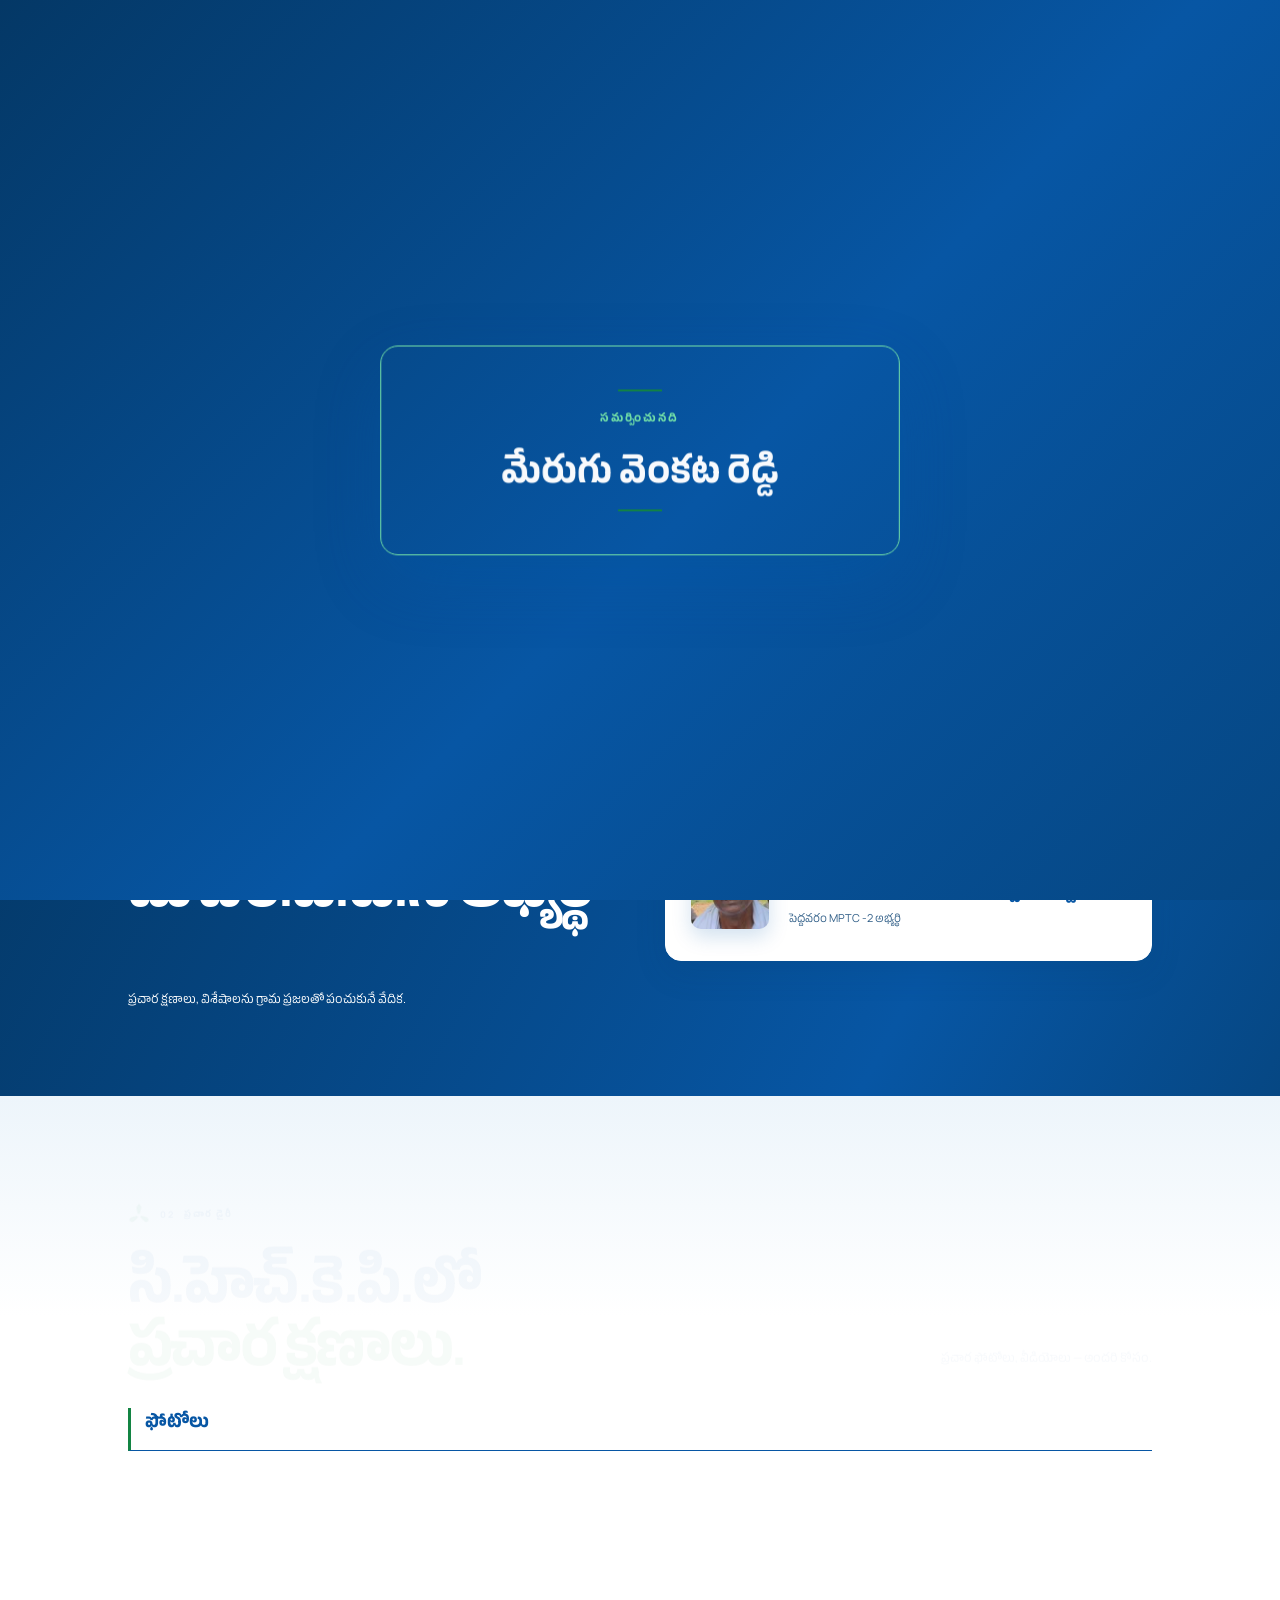
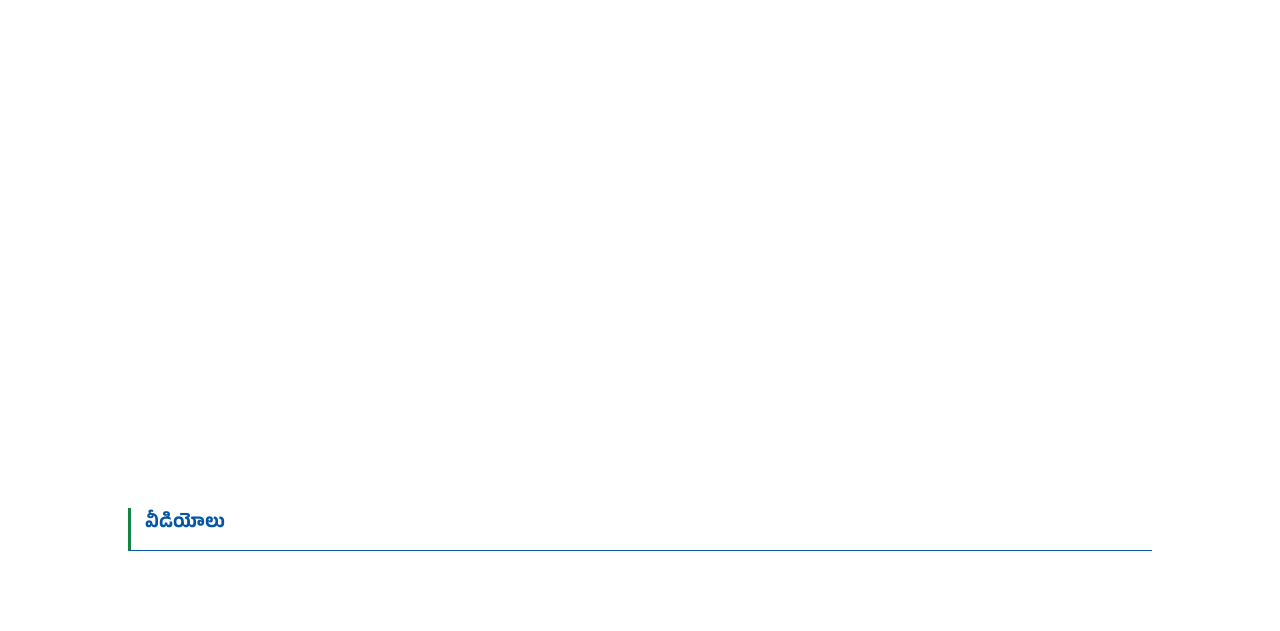
==== index.html @ 69149da2 "Fixed video's issue" ====
<!doctype html>
<html lang="en">
  <head>
    <meta charset="utf-8">
    <meta name="viewport" content="width=device-width, initial-scale=1">
    <meta name="theme-color" content="#0756a4">
    <meta name="description" content="YSRCP CHKP campaign">
    <link rel="icon" type="image/png" sizes="512x512" href="favicon.png?v=1">
    <meta property="og:type" content="website">
    <meta property="og:site_name" content="YSRCP CHKP Campaign">
    <meta property="og:title" content="YSRCP CHKP Campaign">
    <meta property="og:description" content="Campaign updates, photos and videos from CHKP Village.">
    <meta property="og:image" content="https://raw.githubusercontent.com/indurirakeyshreddy/ysrcp-chkp/main/share-card.png">
    <meta property="og:image:width" content="1200">
    <meta property="og:image:height" content="630">
    <meta property="og:image:type" content="image/png">
    <meta property="og:image:alt" content="YSRCP CHKP Village Campaign fan logo">
    <meta name="twitter:card" content="summary_large_image">
    <meta name="twitter:title" content="YSRCP CHKP Campaign">
    <meta name="twitter:description" content="Campaign updates, photos and videos from CHKP Village.">
    <meta name="twitter:image" content="https://raw.githubusercontent.com/indurirakeyshreddy/ysrcp-chkp/main/share-card.png">
    <meta http-equiv="Cache-Control" content="no-cache, no-store, must-revalidate">
    <meta http-equiv="Pragma" content="no-cache">
    <meta http-equiv="Expires" content="0">
    <title>YSRCP CHKP Campaign</title>
    <link rel="stylesheet" href="styles.css?v=31">
    <script>
      (async () => {
        const status = document.querySelector("#home-status");
        const errorMessage = document.querySelector("#home-error");
        try {
          const response = await fetch(`campaign-config.yaml?updated=${Date.now()}`, { cache: "no-store" });
          if (!response.ok) {
            throw new Error(`campaign-config.yaml returned HTTP ${response.status}.`);
          }
          const yaml = await response.text();
          const setting = yaml.match(/^\s*activeElection\s*:\s*["']?([a-z]+)["']?\s*(?:#.*)?$/mi);
          const election = setting?.[1]?.toLowerCase() || "";
          if (!["mptc", "zptc", "panchayat", "mla", "mp"].includes(election)) {
            throw new Error(`Unknown activeElection "${election}". Choose mptc, zptc, panchayat, mla, or mp.`);
          }
          window.location.replace(`${election}/index.html`);
        } catch (error) {
          console.error("Unable to open the active election campaign.", error);
          status.hidden = true;
          errorMessage.textContent = `The active campaign could not be opened: ${error.message}`;
          errorMessage.hidden = false;
        }
      })();
    </script>
  </head>
  <body>
    <main class="active-home-message">
      <svg class="symbol-definitions" xmlns="http://www.w3.org/2000/svg" aria-hidden="true">
        <symbol id="ceiling-fan-symbol" viewBox="0 0 100 100">
          <path class="fan-stem" d="M46 2h8v7l-3 5v30h-2V14l-3-5z"></path>
          <g class="fan-blades">
            <path d="M46 48c-2-9-8-21-7-32 1-7 6-11 12-10 6 0 10 5 9 12-1 11-6 21-7 30z"></path>
            <path d="M46 48c-2-9-8-21-7-32 1-7 6-11 12-10 6 0 10 5 9 12-1 11-6 21-7 30z" transform="rotate(120 50 54)"></path>
            <path d="M46 48c-2-9-8-21-7-32 1-7 6-11 12-10 6 0 10 5 9 12-1 11-6 21-7 30z" transform="rotate(240 50 54)"></path>
          </g>
          <circle class="fan-hub" cx="50" cy="54" r="8"></circle>
        </symbol>
      </svg>
      <svg class="fan-symbol fan-logo" aria-hidden="true"><use href="#ceiling-fan-symbol"></use></svg>
      <p id="home-status">Opening the active YSRCP campaign…</p>
      <p id="home-error" role="alert" hidden></p>
    </main>
  </body>
</html>
---- styles.css ----
:root {
  font-family: "Manrope", "Anek Telugu", sans-serif;
  color: #0756a4;
  background: #064783;
  font-synthesis: none;
  text-rendering: optimizeLegibility;
  --blue: #0756a4;
  --blue-deep: #064783;
  --blue-dark: #043866;
  --blue-soft: #edf5fb;
  --white: #ffffff;
  --green: #138443;
  --green-deep: #0d6f37;
  --green-on-blue: #78e6a8;
  --ink: var(--blue);
  --paper: var(--white);
  --muted: #315f88;
  --telugu: "Anek Telugu", sans-serif;
  --ease-premium: cubic-bezier(.2,.75,.25,1);
  --shadow-card: 0 12px 32px rgba(4, 56, 102, .12);
  --shadow-card-hover: 0 22px 48px rgba(4, 56, 102, .2);
  --radius-card: 16px;
}
@keyframes fan-spin {
  to { transform: rotate(360deg); }
}
@keyframes submenu-arrive {
  from { opacity: 0; transform: translateY(-7px) scale(.98); }
  to { opacity: 1; transform: translateY(0) scale(1); }
}
@keyframes presenter-credit-arrive {
  from { opacity: 0; transform: translateY(16px) scale(.97); }
  to { opacity: 1; transform: translateY(0) scale(1); }
}
@keyframes presenter-intro-exit {
  0%, 68% { opacity: 1; visibility: visible; }
  100% { opacity: 0; visibility: hidden; }
}

* { box-sizing: border-box; }
html { scroll-behavior: smooth; }
body { margin: 0; min-width: 320px; }
.active-home-message {
  min-height: 100vh;
  display: flex;
  flex-direction: column;
  align-items: center;
  justify-content: center;
  gap: 20px;
  padding: 24px;
  color: var(--white);
  text-align: center;
}
.active-home-message p { max-width: 520px; line-height: 1.7; }
.active-home-message [hidden] { display: none; }
.active-home-message .fan-logo { width: 64px; height: 64px; }
a { color: inherit; text-decoration: none; }
button { font: inherit; }
section[id] { scroll-margin-top: 16px; }
button, a { -webkit-tap-highlight-color: transparent; }
button:focus-visible, a:focus-visible { outline: 3px solid var(--green); outline-offset: 3px; }

.site-header {
  height: 82px;
  padding: 0 7.2%;
  display: flex;
  align-items: center;
  justify-content: space-between;
  background: linear-gradient(105deg, var(--white), var(--blue-soft));
  position: relative;
  z-index: 5;
  box-shadow: 0 5px 22px rgba(7, 86, 164, .08);
}
.brand { display: inline-flex; align-items: center; gap: 11px; }
.brand-mark {
  width: 39px; height: 39px; display: grid; place-items: center;
  background: var(--green);
  border-radius: 11px;
  box-shadow: 0 7px 16px rgba(19, 132, 67, .2);
  transition: transform .45s var(--ease-premium), box-shadow .45s var(--ease-premium);
}
.brand:hover .brand-mark { transform: translateY(-2px) rotate(-4deg); box-shadow: 0 11px 22px rgba(19, 132, 67, .27); }
.symbol-definitions { position: absolute; width: 0; height: 0; overflow: hidden; }
.fan-symbol { display: block; overflow: visible; color: var(--green); }
.fan-stem, .fan-blades, .fan-hub { fill: currentColor; }
.fan-hub { fill: var(--white); }
.fan-blades {
  transform-box: view-box; transform-origin: 50px 54px;
  animation: fan-spin .9s linear infinite;
}
.fan-logo { width: 31px; height: 31px; color: var(--white); }
.fan-section { width: 22px; height: 22px; flex: 0 0 auto; }
.brand-copy { display: grid; gap: 2px; }
.brand-copy strong, .footer-brand { font-size: 15px; letter-spacing: .06em; }
.brand-copy strong span, .footer-brand span { color: var(--blue); }
.brand-copy small { color: var(--muted); font-size: 8px; letter-spacing: .16em; }
body.telugu .brand-copy small, body.telugu .section-kicker, body.telugu .eyebrow,
body.telugu .hero-footer, body.telugu .candidate-label, body.telugu .back-top,
body.telugu .hero-place span:last-child { font-family: var(--telugu); letter-spacing: 0; }
.main-nav { display: flex; gap: 28px; align-items: center; }
.main-nav > a, .elections-label {
  position: relative;
  color: var(--blue); font-size: 12px; font-weight: 600;
  transition: color .3s ease; cursor: pointer;
}
.main-nav > a::after, .elections-label::before {
  content: ""; position: absolute; left: 0; right: 0; bottom: 7px; height: 2px;
  background: var(--green); transform: scaleX(0); transform-origin: left;
  transition: transform .35s var(--ease-premium);
}
.main-nav > a:hover, .election-menu:hover > summary { color: var(--green); }
.main-nav > a:hover::after, .main-nav > a:focus-visible::after, .election-menu:hover > summary::before { transform: scaleX(1); }
.election-menu { position: relative; }
.elections-label { white-space: nowrap; }
.election-menu > summary {
  list-style: none; min-height: 44px; display: flex; align-items: center; gap: 8px;
}
.election-menu > summary::before { bottom: 7px; }
.election-menu > summary::-webkit-details-marker { display: none; }
.election-menu > summary::after {
  content: ""; width: 7px; height: 7px; border-right: 1.5px solid currentColor;
  border-bottom: 1.5px solid currentColor; transform: rotate(45deg) translateY(-2px);
  transition: transform .2s ease;
}
.election-menu[open] > summary::after { transform: rotate(225deg) translate(-2px, -1px); }
.election-submenu {
  position: absolute; top: calc(100% + 5px); left: -16px; z-index: 10;
  width: max-content; min-width: 190px; padding: 8px; display: grid; gap: 4px;
  background: var(--white); border: 1px solid var(--blue); border-radius: 12px;
  box-shadow: var(--shadow-card); animation: submenu-arrive .22s var(--ease-premium) both;
}
.election-submenu[hidden] { display: none; }
.election-submenu a {
  display: flex; min-height: 42px; align-items: center; padding: 0 12px;
  color: var(--blue); font-size: 12px; font-weight: 700;
  transition: background-color .2s ease, color .2s ease;
}
.election-submenu a:hover { background: var(--blue); color: var(--white); }
.language-toggle {
  min-width: 104px; min-height: 37px; border: 1px solid var(--blue); border-radius: 30px;
  background: var(--white); color: var(--blue); display: inline-flex; align-items: center;
  justify-content: center; gap: 8px; cursor: pointer; font-size: 11px; font-weight: 700;
  box-shadow: 0 4px 14px rgba(7, 86, 164, .08);
  transition: transform .3s var(--ease-premium), box-shadow .3s ease, background-color .3s ease, color .3s ease;
}
.language-toggle:hover { transform: translateY(-2px); box-shadow: 0 9px 20px rgba(7, 86, 164, .16); background: var(--blue); color: var(--white); }
.language-dot { height: 7px; width: 7px; border-radius: 50%; background: var(--green); }
.header-actions { display: flex; align-items: center; gap: 9px; }
.background-audio-toggle {
  width: 39px; height: 39px; flex: 0 0 auto; display: grid; place-items: center;
  padding: 0; border: 1px solid var(--green); border-radius: 50%;
  background: var(--white); color: var(--blue); cursor: pointer;
  box-shadow: 0 5px 15px rgba(7, 86, 164, .12);
  transition: transform .3s var(--ease-premium), box-shadow .3s ease, background-color .3s ease, color .3s ease;
}
.background-audio-toggle:hover { transform: translateY(-2px); box-shadow: 0 9px 20px rgba(7, 86, 164, .18); background: var(--blue); color: var(--white); }
.background-audio-toggle svg { width: 19px; height: 19px; fill: currentColor; }
.background-audio-toggle .speaker-waves, .background-audio-toggle .speaker-muted {
  fill: none; stroke: currentColor; stroke-linecap: round; stroke-width: 1.8;
}
.background-audio-toggle .speaker-muted { display: none; }
.background-audio-toggle.is-muted .speaker-waves { display: none; }
.background-audio-toggle.is-muted .speaker-muted { display: block; }

.hero {
  min-height: 585px; padding: 86px 7.2% 44px; position: relative; overflow: hidden;
  color: var(--white);
  background: linear-gradient(118deg, var(--blue-dark) 0%, var(--blue-deep) 42%, var(--blue) 100%);
}
.hero::before {
  content: ""; position: absolute; inset: 0; pointer-events: none;
  background:
    radial-gradient(ellipse at 78% 24%, rgba(120, 230, 168, .2), transparent 34%),
    radial-gradient(ellipse at 15% 100%, rgba(7, 86, 164, .35), transparent 42%),
    linear-gradient(115deg, transparent 48%, rgba(255, 255, 255, .07) 48.1%, transparent 48.5%);
}
.hero-content {
  position: relative; z-index: 2; width: min(540px, 56%);
  animation: copy-arrive .7s cubic-bezier(.2,.75,.25,1) both;
}
.eyebrow, .section-kicker {
  display: flex; align-items: center; gap: 10px; font-size: 9px;
  font-weight: 700; letter-spacing: .17em; text-transform: uppercase;
}
.eyebrow { color: var(--white); }
.eyebrow-line { display: inline-block; width: 27px; height: 2px; background: var(--green-on-blue); }
.hero h1 {
  font-size: clamp(55px, 7.1vw, 91px); line-height: 1.01; letter-spacing: -.065em;
  margin: 27px 0 18px; font-weight: 700; text-wrap: balance;
}
body.telugu .hero h1 { font-family: var(--telugu); font-size: clamp(43px, 6.2vw, 78px); line-height: 1.28; letter-spacing: -.045em; }
body.telugu[data-election="mptc"] .hero h1 {
  max-width: 490px; margin: 24px 0 38px; padding: 6px 0;
  font-size: clamp(33px, 4.4vw, 52px); line-height: 1.45; letter-spacing: -.035em;
}
body[data-election="mptc"] .hero-title-line {
  display: block; white-space: nowrap;
}
body[data-election="mptc"] .hero-title-line + .hero-title-line {
  margin-top: .25em;
}
.hero-intro { max-width: 415px; color: var(--white); font-size: 14px; line-height: 1.8; margin: 0 0 30px; }
.featured-date {
  width: fit-content; margin: -17px 0 20px; padding: 7px 10px;
  border: 1px solid var(--green-on-blue); color: var(--green-on-blue);
  font-size: 11px; font-weight: 700;
}
body.telugu .hero-intro, body.telugu .campaign-note, body.telugu .gallery-heading > p,
body.telugu .candidate-info p, body.telugu .about-copy > p, body.telugu .gallery-empty p { font-family: var(--telugu); line-height: 1.9; }
.button {
  display: inline-flex; align-items: center; gap: 24px; padding: 14px 18px;
  font-size: 11px; font-weight: 700; border-radius: 7px;
  transition: transform .35s var(--ease-premium), background-color .3s ease, box-shadow .35s ease;
}
.button:hover { transform: translateY(-3px); }
.button.button-light { background: linear-gradient(135deg, var(--green), var(--green-deep)); color: var(--white); box-shadow: 0 10px 23px rgba(7, 86, 164, .28); }
.button-light:hover { background-color: var(--green); }
.button.button-light:hover { box-shadow: 0 15px 30px rgba(7, 86, 164, .38); }
.hero-art {
  position: absolute; z-index: 1; width: 400px; height: 400px; top: 65px; right: 10%;
  border: 1px solid rgba(255, 255, 255, .8); border-radius: 22px; box-shadow: 0 24px 55px rgba(4, 56, 102, .28);
  background:
    linear-gradient(var(--green-on-blue), var(--green-on-blue)) right 24px top 24px / 54px 5px no-repeat,
    linear-gradient(var(--green), var(--green)) right 24px top 36px / 36px 5px no-repeat;
  animation: art-arrive 1s var(--ease-premium) both;
  transition: transform .6s var(--ease-premium), box-shadow .6s var(--ease-premium);
}
.hero-art:hover { transform: translateY(-5px) rotate(.5deg); box-shadow: 0 32px 70px rgba(7, 86, 164, .32); }
.hero-art::before {
  content: ""; position: absolute; inset: 17px; border: 1px solid var(--white); border-radius: 14px;
  pointer-events: none;
}
.hero-art-index, .hero-art-caption {
  position: absolute; left: 34px; color: var(--white);
  font-size: 8px; font-weight: 700; letter-spacing: .15em;
}
.hero-art-index { top: 31px; }
.hero-art-caption {
  bottom: 30px; left: 34px; width: calc(100% - 68px);
  text-align: center;
}
.hero-art-caption, .hero-art-index { font-family: "Manrope", sans-serif; }
.hero-art-caption { letter-spacing: .08em; }
body.telugu .hero-art-caption { font-family: var(--telugu); letter-spacing: 0; }
.hero-art-index::before { content: ""; display: inline-block; width: 15px; height: 2px; margin: 0 8px 2px 0; background: var(--green-on-blue); }
.hero-monogram {
  position: absolute; top: 66%; left: 50%; transform: translate(-50%, -57%);
  color: var(--white); font-size: 46px; font-weight: 800; letter-spacing: .08em;
}
.hero-monogram span { color: var(--green-on-blue); }
.fan-hero {
  position: absolute; width: 124px; height: 124px;
  top: 76px; left: 50%; transform: translateX(-50%); color: var(--green-on-blue);
}
.hero-stamp {
  position: absolute; top: 69px; right: 32px; width: 76px; height: 76px;
  background-color: var(--green); color: var(--white); display: grid; place-items: center;
  text-align: center; padding: 12px; font-size: 8px; font-weight: 800; line-height: 1.4; border-radius: 50%;
  animation: badge-arrive .7s .45s cubic-bezier(.2,.75,.25,1) both;
}
body.telugu .hero-stamp { font-family: var(--telugu); }
.hero-place {
  position: absolute; bottom: 45px; left: 50%; transform: translateX(-50%);
  width: calc(100% - 48px); display: grid; justify-items: center;
  text-align: center; gap: 7px; color: var(--white);
}
.hero-place span:first-child { color: var(--white); font-weight: 700; font-size: 15px; letter-spacing: .22em; }
.hero-place span:last-child { max-width: 100%; font-size: 8px; line-height: 1.5; letter-spacing: .15em; }
.hero-footer {
  position: absolute; z-index: 2; bottom: 28px; left: 7.2%; right: 7.2%;
  display: flex; align-items: center; justify-content: space-between;
  padding-top: 17px; border-top: 1px solid var(--white);
  color: var(--white); font-size: 9px; letter-spacing: .1em;
}
.scroll-cue { display: inline-flex; align-items: center; gap: 12px; }
.scroll-cue span:last-child { color: var(--green-on-blue); font-size: 15px; }
.scroll-cue span:last-child { animation: arrow-nudge 1.8s ease-in-out infinite; }

.section-wrap { padding-left: 10%; padding-right: 10%; }
.elections-section { padding-top: 84px; padding-bottom: 92px; background: linear-gradient(180deg, var(--white), var(--blue-soft)); }
.elections-heading {
  display: flex; justify-content: space-between; align-items: end; gap: 32px;
  margin-bottom: 32px;
}
.elections-heading h2 {
  color: var(--blue); font-size: clamp(38px, 5vw, 58px); line-height: 1.1;
  letter-spacing: -.055em; margin: 0;
}
.elections-heading h2 em { color: var(--green); font-style: normal; }
.elections-heading p {
  max-width: 290px; margin: 0 0 5px; color: var(--blue);
  font-size: 13px; line-height: 1.8;
}
body.telugu .elections-heading h2 {
  font-family: var(--telugu); font-size: clamp(32px, 4vw, 46px);
  line-height: 1.5; letter-spacing: -.04em;
}
body.telugu .elections-heading p { font-family: var(--telugu); line-height: 1.9; }
.election-grid { display: grid; grid-template-columns: repeat(4, minmax(0, 1fr)); gap: 14px; }
.election-card {
  position: relative; min-height: 158px; padding: 22px;
  display: flex; flex-direction: column; align-items: flex-start; justify-content: center;
  gap: 9px; overflow: hidden; border: 1px solid #d7e7f4; border-radius: var(--radius-card); background: var(--white);
  box-shadow: var(--shadow-card);
  transition: background-color .32s ease, border-color .32s ease, color .32s ease,
    box-shadow .32s ease, transform .32s cubic-bezier(.2,.75,.25,1);
}
.election-card::before {
  content: ""; position: absolute; inset: 0 auto 0 0; width: 4px;
  background: var(--green); transform: scaleY(0); transform-origin: bottom;
  transition: transform .32s cubic-bezier(.2,.75,.25,1);
}
.election-card:hover, .election-card:focus-visible {
  background: var(--blue); border-color: var(--green);
  box-shadow: var(--shadow-card-hover); color: var(--white); transform: translateY(-7px);
}
.election-card:hover::before, .election-card:focus-visible::before { transform: scaleY(1); }
.election-number { color: var(--blue); font-size: 10px; font-weight: 700; letter-spacing: .12em; }
.election-type { color: var(--green); font-size: 17px; font-weight: 800; letter-spacing: .05em; }
.election-title { max-width: 85%; color: var(--blue); font-size: 12px; line-height: 1.5; }
.election-arrow {
  position: absolute; top: 20px; right: 20px; color: var(--green); font-size: 19px;
  transition: color .32s ease, transform .32s cubic-bezier(.2,.75,.25,1);
}
.election-card:is(:hover, :focus-visible) .election-number,
.election-card:is(:hover, :focus-visible) .election-title { color: var(--white); }
.election-card:is(:hover, :focus-visible) .election-type,
.election-card:is(:hover, :focus-visible) .election-arrow { color: var(--green-on-blue); }
.election-card:hover .election-arrow, .election-card:focus-visible .election-arrow { transform: translate(3px, -3px); }
.button[hidden], .featured-date[hidden], .config-error[hidden] { display: none; }
.config-error {
  margin: 24px 0 0;
  padding: 14px 18px;
  border-left: 4px solid var(--green);
  color: var(--blue);
  background: var(--white);
  font-size: 13px;
  line-height: 1.6;
}
body.telugu .election-title { font-family: var(--telugu); font-size: 13px; }
.election-back-link {
  display: inline-flex; min-height: 44px; align-items: center; margin-top: 16px;
  color: var(--green-on-blue); font-size: 12px; font-weight: 700;
}
.hub-hero-art .fan-hero { top: 65px; }
.hub-hero-art .hero-monogram { top: 63%; }
.hub-hero-art .hero-place { bottom: 45px; }
.hub-hero-art .hero-stamp { top: 69px; right: 32px; }
.campaign-section { padding-top: 92px; padding-bottom: 86px; background: linear-gradient(118deg, var(--blue-dark), var(--blue) 72%, var(--blue-deep)); }
.campaign-section .section-kicker { color: var(--white); margin-bottom: 25px; }
.campaign-section .section-kicker span:first-of-type { color: var(--green-on-blue); }
.campaign-section .fan-section, .about-copy .fan-section { color: var(--green-on-blue); }
.campaign-grid { display: grid; grid-template-columns: 1fr 1fr; align-items: center; gap: 50px; }
.campaign-grid h2, .gallery-heading h2, .about-copy h2 {
  color: var(--ink); font-size: clamp(37px, 5vw, 59px); line-height: 1.08;
  letter-spacing: -.06em; margin: 0; font-weight: 700;
}
body.telugu .campaign-grid h2, body.telugu .gallery-heading h2, body.telugu .about-copy h2 {
  font-family: var(--telugu); font-size: clamp(33px, 4vw, 47px); line-height: 1.55; letter-spacing: -.04em;
}
body.telugu[data-election="mptc"] .campaign-grid h2 {
  font-size: clamp(28px, 3.2vw, 38px); line-height: 1.5; letter-spacing: -.035em;
}
.campaign-grid h2 em, .gallery-heading h2 em, .about-copy h2 em { color: var(--blue); font-style: normal; }
.campaign-grid h2, .campaign-grid h2 em { color: var(--white); }
.gallery-heading h2 em { color: var(--green); }
.about-copy h2 em { color: var(--green-on-blue); }
.candidate-card {
  min-height: 155px; background: var(--white); border: 1px solid var(--white); border-radius: var(--radius-card);
  display: flex; align-items: center; gap: 20px; padding: 23px 25px;
  box-shadow: var(--shadow-card); transition: transform .45s var(--ease-premium), box-shadow .45s ease;
}
.candidate-card:hover { transform: translateY(-6px); box-shadow: var(--shadow-card-hover); }
.candidate-initial {
  width: 78px; height: 91px; display: grid; place-items: center; flex: 0 0 auto;
  background: var(--green); color: var(--white);
  font-weight: 700; font-size: 38px;
}
.candidate-photo { display: block; object-fit: cover; border-radius: 10px; box-shadow: 0 8px 20px rgba(7, 86, 164, .18); }
.candidate-initial .fan-symbol { width: 48px; height: 48px; color: var(--white); }
.candidate-label { color: var(--green); font-size: 9px; letter-spacing: .12em; font-weight: 700; }
.candidate-info h3 { margin: 9px 0 2px; font-size: 23px; letter-spacing: .08em; }
.candidate-info p { color: var(--muted); margin: 0; font-size: 11px; }
.candidate-arrow { align-self: flex-start; margin-left: auto; color: var(--blue); font-size: 18px; }
.campaign-note { color: var(--white); max-width: 440px; margin: 27px 0 0; font-size: 12px; line-height: 1.8; }

.gallery-section { background: linear-gradient(180deg, var(--blue-soft), var(--white) 220px); padding: 86px 0 94px; }
.gallery-heading { display: flex; justify-content: space-between; align-items: end; gap: 35px; margin-bottom: 35px; }
.gallery-heading .section-kicker { margin-bottom: 22px; }
.gallery-heading > p { max-width: 260px; color: var(--blue); font-size: 12px; line-height: 1.8; margin: 0 0 6px; }
.gallery-grid { display: grid; grid-template-columns: repeat(3, minmax(0, 1fr)); gap: 15px; }
.media-group-heading {
  grid-column: 1 / -1; margin: 20px 0 2px; padding: 0 0 12px 14px;
  border-bottom: 1px solid var(--blue); border-left: 3px solid var(--green);
  color: var(--blue); font-size: 18px;
}
.media-card { background: var(--white); min-width: 0; overflow: hidden; border: 1px solid #d7e7f4; border-radius: 13px; box-shadow: 0 7px 20px rgba(4, 56, 102, .1); transition: transform .45s var(--ease-premium), box-shadow .45s ease, border-color .3s ease; }
.media-card:hover, .media-card:focus-within { transform: translateY(-6px); border-color: var(--green); box-shadow: var(--shadow-card-hover); }
.media-visual { position: relative; overflow: hidden; isolation: isolate; background: var(--blue); }
.media-visual::before, .media-visual::after { content: ""; position: absolute; inset: 0; z-index: 1; pointer-events: none; }
.media-visual::before {
  opacity: 0; transform: translateX(-115%) skewX(-18deg);
  background: linear-gradient(110deg, transparent 25%, rgba(255, 255, 255, .3) 48%, transparent 68%);
}
.media-visual::after {
  background: linear-gradient(180deg, rgba(4, 56, 102, .04), transparent 42%, rgba(4, 56, 102, .2));
  opacity: .58; transition: opacity .65s ease;
}
.media-frame { width: 100%; height: 230px; display: block; object-fit: cover; background: var(--blue); }
img.media-frame { transform: scale(1.015); transition: transform 1.1s var(--ease-premium); }
.video-shell { position: relative; }
video.media-frame { object-fit: contain; background: var(--blue); transform: scale(1); transition: transform 1.1s var(--ease-premium); }
.video-shell:fullscreen { width: 100%; height: 100%; display: grid; place-items: center; background: #000; }
.video-shell:fullscreen video.media-frame { width: 100%; height: 100%; max-height: 100vh; object-fit: contain; }
.video-shell:fullscreen::backdrop { background: #000; }
@media (hover: hover) {
  .media-card:hover .media-visual::before, .media-card:focus-within .media-visual::before {
    opacity: 1; animation: media-light-sweep 1.05s var(--ease-premium) both;
  }
  .media-card:hover .media-visual::after, .media-card:focus-within .media-visual::after { opacity: 1; }
  .media-card:hover img.media-frame, .media-card:focus-within img.media-frame { transform: scale(1.075); }
  .media-card:hover video.media-frame, .media-card:focus-within video.media-frame { transform: scale(1.025); }
}
@keyframes media-light-sweep {
  to { transform: translateX(115%) skewX(-18deg); }
}
@media (max-width: 700px), (hover: none), (pointer: coarse) {
  .reveal-enabled .media-card.is-visible .media-visual::before {
    opacity: 1;
    animation: media-light-sweep 1.15s .2s var(--ease-premium) both;
  }
  .reveal-enabled .media-card.is-visible img.media-frame {
    animation: media-mobile-reveal 1.25s var(--ease-premium) both;
  }
  .reveal-enabled .media-card.is-visible video.media-frame {
    animation: media-mobile-reveal 1.25s var(--ease-premium) both;
  }
}
@keyframes media-mobile-reveal {
  from { transform: scale(1.055); }
  to { transform: scale(1); }
}
.video-controls {
  position: absolute; left: 14px; bottom: 14px; z-index: 2;
  display: flex; gap: 7px; padding: 6px;
  border: 1px solid rgba(255, 255, 255, .45); border-radius: 12px;
  background: rgba(7, 86, 164, .94);
  box-shadow: 0 8px 24px rgba(7, 86, 164, .35);
  opacity: 0; visibility: hidden; transform: translateY(7px);
  transition: opacity .24s ease, visibility .24s ease, transform .3s var(--ease-premium);
  backdrop-filter: blur(8px);
}
.video-shell:hover .video-controls,
.video-shell:focus-within .video-controls,
.video-shell.is-active .video-controls { opacity: 1; visibility: visible; transform: translateY(0); }
.video-control-button {
  width: 36px; height: 36px; padding: 0; display: grid; place-items: center;
  border: 1px solid rgba(255, 255, 255, .55); border-radius: 9px;
  background: transparent; color: var(--white); cursor: pointer;
  transition: background-color .2s ease, color .2s ease, transform .2s ease, border-color .2s ease;
}
.video-control-button:hover, .video-control-button:focus-visible {
  background: var(--green); color: var(--white); border-color: var(--green-on-blue); transform: translateY(-1px);
}
.video-control-button svg { width: 17px; height: 17px; fill: currentColor; }
.video-control-button .pause-icon, .video-control-button .mute-mark { display: none; }
.video-control-button.is-playing .play-icon { display: none; }
.video-control-button.is-playing .pause-icon { display: block; }
.video-control-button.is-muted .volume-wave { display: none; }
.video-control-button.is-muted .mute-mark { display: block; }
.video-control-button .volume-wave, .video-control-button .mute-mark {
  fill: none; stroke: currentColor; stroke-linecap: round; stroke-width: 1.8;
}
.video-control-button .fullscreen-enter, .video-control-button .fullscreen-exit {
  fill: none; stroke: currentColor; stroke-linecap: round; stroke-linejoin: round; stroke-width: 1.8;
}
.video-control-button .fullscreen-exit { display: none; }
.video-control-button.is-fullscreen .fullscreen-enter { display: none; }
.video-control-button.is-fullscreen .fullscreen-exit { display: block; }
.media-caption { padding: 17px 18px 19px; }
.media-caption h3 { margin: 0 0 5px; font-size: 13px; }
.media-caption p { margin: 0; color: var(--blue); font-size: 10px; line-height: 1.6; }
.media-caption .media-hint { margin-top: 7px; color: var(--green); font-size: 10px; }
.media-caption .media-date { color: var(--green); text-transform: uppercase; letter-spacing: .1em; font-weight: 700; margin-bottom: 8px; }
.gallery-empty {
  min-height: 250px; background: var(--white); border: 1px dashed var(--blue); border-radius: var(--radius-card);
  display: flex; flex-direction: column; justify-content: center; align-items: center;
  text-align: center; padding: 28px;
}
.gallery-empty[hidden] { display: none; }
.empty-icon { color: var(--green); font-size: 22px; }
.gallery-empty h3 { margin: 12px 0 7px; font-size: 16px; }
.gallery-empty p { max-width: 360px; margin: 0; font-size: 12px; color: var(--blue); line-height: 1.7; }

.about-section { display: grid; grid-template-columns: .8fr 1.2fr; align-items: center; gap: 8%; padding-top: 98px; padding-bottom: 102px; background: linear-gradient(118deg, var(--blue), var(--blue-deep) 78%, var(--blue-dark)); }
.about-mark {
  aspect-ratio: 1; max-width: 300px; background: var(--white); color: var(--blue); border-radius: 18px;
  display: grid; place-items: center; position: relative; overflow: hidden;
  font-size: clamp(42px, 5.5vw, 69px); letter-spacing: -.07em; font-weight: 800;
  box-shadow: 0 24px 55px rgba(7, 86, 164, .24);
  transition: transform .6s var(--ease-premium), box-shadow .6s ease;
}
.about-mark:hover { transform: translateY(-5px) rotate(-1deg); box-shadow: 0 30px 65px rgba(7, 86, 164, .32); }
.about-mark::before {
  content: ""; position: absolute; inset: 8%; border: 1px solid var(--blue);
}
.fan-about { width: 94px; height: 94px; color: var(--green); }
.about-mark span {
  position: absolute; bottom: 16%; color: var(--blue);
  font-size: 12px; letter-spacing: .2em; font-weight: 700;
}
.about-copy .section-kicker { margin-bottom: 19px; }
.about-copy h2, .about-copy h2 em { color: var(--white); }
.about-copy .section-kicker { color: var(--white); }
.about-copy .section-kicker span:first-of-type { color: var(--green-on-blue); }
.about-copy > p { max-width: 460px; margin: 20px 0 0; color: var(--white); font-size: 13px; line-height: 1.9; }

.site-footer {
  min-height: 100px; border-top: 1px solid var(--white); padding: 20px 7.2%;
  display: flex; align-items: center; justify-content: space-between; gap: 20px;
  background: var(--blue); color: var(--white);
}
.site-footer p { color: var(--white); font-size: 10px; }
.footer-credit { display: grid; justify-items: center; gap: 2px; text-align: center; }
.footer-credit span:first-child { color: var(--green-on-blue); font-size: 8px; font-weight: 700; letter-spacing: .14em; }
.footer-credit strong { color: var(--white); font-size: 13px; }
.footer-credit span:last-child { color: var(--white); font-size: 10px; }
.presenter-intro {
  position: fixed; inset: 0; z-index: 20; display: grid; place-items: center;
  padding: 24px; background: linear-gradient(135deg, var(--blue-dark), var(--blue) 55%, var(--blue-deep)); color: var(--white);
  pointer-events: none;
  animation: presenter-intro-exit 2.6s ease-in-out forwards;
}
.presenter-intro-card {
  width: min(520px, 100%); min-height: 210px; padding: 38px 28px;
  display: flex; flex-direction: column; align-items: center; justify-content: center; gap: 18px;
  border: 1px solid var(--green-on-blue); border-radius: 18px;
  box-shadow: 0 25px 70px rgba(7, 86, 164, .35);
  animation: presenter-credit-arrive .85s var(--ease-premium) both;
}
.presenter-intro-label { color: var(--green-on-blue); font-size: 11px; font-weight: 700; letter-spacing: .2em; }
.presenter-intro-card strong { color: var(--white); text-align: center; font-size: clamp(23px, 5vw, 36px); line-height: 1.25; }
body.telugu .presenter-intro-label, body.telugu .presenter-intro-card strong { font-family: var(--telugu); letter-spacing: 0; }
.presenter-intro-rule { width: 44px; height: 2px; background: var(--green); }
.footer-brand, .footer-brand span { color: var(--white); }
.footer-brand { display: inline-flex; align-items: center; gap: 9px; }
.fan-footer { width: 26px; height: 26px; color: var(--white); }
.back-top { display: inline-flex; align-items: center; gap: 11px; color: var(--green-on-blue); font-size: 9px; letter-spacing: .1em; font-weight: 700; }
.back-top span:last-child { font-size: 16px; }

.reveal-item { opacity: 1; transform: none; }
.reveal-enabled .reveal-item {
  opacity: 0; transform: translateY(22px);
  transition: opacity .75s ease, transform .75s var(--ease-premium);
}
.reveal-enabled .reveal-item.is-visible { opacity: 1; transform: translateY(0); }
.reveal-enabled .media-card:nth-of-type(2) { transition-delay: .1s; }
.reveal-enabled .media-card:nth-of-type(3) { transition-delay: .2s; }
.reveal-enabled .media-card {
  transform: translateY(28px) scale(.97);
  transition: opacity .75s ease, transform .8s var(--ease-premium), box-shadow .45s ease, border-color .3s ease;
  transition-delay: calc(var(--reveal-order, 0) * 65ms);
}
.reveal-enabled .media-card.is-visible { transform: translateY(0) scale(1); }
.reveal-enabled .media-card.is-visible:hover, .reveal-enabled .media-card.is-visible:focus-within {
  transform: translateY(-6px) scale(1);
}
.reveal-enabled .election-card {
  transition: opacity .75s ease, transform .75s var(--ease-premium),
    background-color .32s ease, border-color .32s ease, color .32s ease, box-shadow .32s ease;
}
.reveal-enabled .election-card:nth-child(2) { transition-delay: .08s; }
.reveal-enabled .election-card:nth-child(3) { transition-delay: .16s; }
.reveal-enabled .election-card:nth-child(4) { transition-delay: .24s; }
.reveal-enabled .election-card:nth-child(5) { transition-delay: .32s; }

@keyframes art-arrive {
  from { opacity: 0; translate: 0 20px; }
  to { opacity: 1; translate: 0 0; }
}
@keyframes copy-arrive {
  from { opacity: 0; transform: translateY(16px); }
  to { opacity: 1; transform: translateY(0); }
}
@keyframes badge-arrive {
  from { opacity: 0; translate: 0 -8px; }
  to { opacity: 1; translate: 0 0; }
}
@keyframes arrow-nudge {
  0%, 100% { transform: translateY(0); }
  50% { transform: translateY(4px); }
}

@media (max-width: 850px) {
  .site-header { padding: 0 5%; }
  .main-nav { gap: 12px; }
  .hero { padding-left: 6%; padding-right: 6%; }
  .hero-art { right: -4%; transform: scale(.82); transform-origin: center right; }
  .hero-art:hover { transform: translateY(-5px) rotate(.5deg) scale(.82); }
  .hero-content { width: 60%; }
  .hero-footer { left: 6%; right: 6%; }
  .section-wrap { padding-left: 7%; padding-right: 7%; }
  .election-grid { grid-template-columns: repeat(2, minmax(0, 1fr)); }
  .campaign-grid { gap: 25px; }
  .candidate-card { padding: 18px; gap: 14px; }
  .candidate-initial { width: 66px; height: 80px; }
  .media-frame { height: 190px; }
}
@media (max-width: 620px) {
  .site-header {
    height: auto; min-height: 0; padding: 9px 16px 7px;
    display: grid; grid-template-columns: minmax(0, 1fr) auto;
    grid-template-areas: "brand language" "nav nav"; gap: 7px 12px;
    position: sticky; top: 0; border-bottom: 1px solid var(--blue);
  }
  .brand { grid-area: brand; min-width: 0; }
  .header-actions { grid-area: language; justify-self: end; }
  .brand-mark { width: 34px; height: 34px; }
  .brand-copy strong { font-size: 14px; }
  .main-nav {
    grid-area: nav; width: 100%; justify-content: center; flex-wrap: wrap; gap: 4px 8px;
    border-top: 1px solid var(--blue); padding-top: 4px;
  }
  .main-nav > a, .elections-label {
    min-width: 64px; min-height: 44px; padding: 0 8px;
    display: inline-flex; justify-content: center; align-items: center;
    font-size: 12px;
  }
  .election-menu { position: static; }
  .election-menu > summary { gap: 6px; }
  .main-nav > a, .election-menu > summary { min-width: 58px; padding: 0 5px; font-size: 11px; }
  .election-submenu {
    top: 100%; left: 0; right: 0; width: auto; min-width: 0; padding: 8px 16px;
    grid-template-columns: repeat(2, minmax(0, 1fr));
    border-left: 0; border-right: 0;
  }
  .election-submenu a { min-height: 46px; }
  .language-toggle {
    grid-area: language; min-width: 86px; min-height: 44px;
    padding: 0 12px; justify-self: end;
  }
  .language-label { display: inline; }
  section[id] { scroll-margin-top: 115px; }
  .hero { min-height: 0; padding: 50px 20px 21px; }
  .hero-content { width: 100%; }
  .hero h1 { font-size: clamp(48px, 13vw, 68px); }
  body.telugu .hero h1 { font-size: clamp(40px, 10.5vw, 58px); }
  body.telugu[data-election="mptc"] .hero h1 {
    max-width: 100%; margin: 22px 0 34px; padding: 5px 0;
    font-size: clamp(29px, 7.2vw, 39px); line-height: 1.45;
  }
  .hero-intro { max-width: 440px; font-size: 15px; line-height: 1.75; }
  .featured-date { margin-top: -14px; }
  .button { min-height: 48px; gap: 14px; padding: 12px 15px; font-size: 12px; }
  .hero-art {
    position: relative; top: auto; right: auto; width: min(295px, 82vw);
    height: min(295px, 82vw); margin: 24px auto 0;
    transform: none;
  }
  .hero-art:hover { transform: none; }
  .hero-monogram { top: 66%; font-size: 36px; }
  .fan-hero { width: 96px; height: 96px; top: 61px; }
  .hero-stamp { width: 62px; height: 62px; top: 57px; right: 25px; font-size: 7px; }
  .hero-place { bottom: 39px; }
  .hero-art-index, .hero-art-caption { left: 27px; font-size: 7px; }
  .hero-art-caption { width: calc(100% - 54px); text-align: center; }
  .hero-place { width: calc(100% - 42px); }
  .hero-art-index { top: 28px; }
  .hero-art-caption { bottom: 25px; }
  .hero-art::before { inset: 13px; }
  .hero-art {
    background:
      linear-gradient(var(--green-on-blue), var(--green-on-blue)) right 20px top 20px / 42px 4px no-repeat,
      linear-gradient(var(--green), var(--green)) right 20px top 30px / 28px 4px no-repeat;
  }
  .hero-footer {
    position: relative; bottom: auto; left: auto; right: auto; margin-top: 16px;
    padding-top: 13px; font-size: 9px; letter-spacing: .04em; gap: 10px;
  }
  .scroll-cue { gap: 6px; white-space: nowrap; }
  .campaign-section, .gallery-section { padding-top: 55px; padding-bottom: 58px; }
  .elections-section { padding-top: 55px; padding-bottom: 62px; }
  .elections-heading { align-items: flex-start; flex-direction: column; gap: 13px; margin-bottom: 24px; }
  .elections-heading h2 { font-size: clamp(35px, 9.5vw, 43px); }
  body.telugu .elections-heading h2 { font-size: clamp(31px, 8vw, 36px); }
  .elections-heading p { font-size: 14px; }
  .election-grid { grid-template-columns: repeat(2, minmax(0, 1fr)); gap: 10px; }
  .election-card { min-height: 126px; padding: 16px; }
  .election-type { font-size: 15px; }
  .campaign-grid { grid-template-columns: 1fr; gap: 25px; }
  .campaign-grid h2, .gallery-heading h2, .about-copy h2 { font-size: clamp(36px, 10vw, 43px); }
  body.telugu .campaign-grid h2, body.telugu .gallery-heading h2, body.telugu .about-copy h2 { font-size: clamp(31px, 8.6vw, 36px); }
  body.telugu[data-election="mptc"] .campaign-grid h2 { font-size: clamp(26px, 7vw, 31px); line-height: 1.5; }
  .candidate-card { min-height: 135px; }
  .candidate-info { min-width: 0; }
  .candidate-info p { font-size: 12px; }
  .gallery-heading { align-items: start; flex-direction: column; gap: 15px; }
  .gallery-grid { grid-template-columns: 1fr; }
  .media-frame { height: auto; aspect-ratio: 4 / 3; max-height: 420px; min-height: 0; }
  video.media-frame { aspect-ratio: 16 / 9; }
  .media-caption { padding: 16px; }
  .media-caption h3 { font-size: 15px; }
  .media-caption p { font-size: 12px; }
  .about-section { grid-template-columns: 1fr; gap: 30px; padding-top: 60px; padding-bottom: 65px; }
  .about-mark { width: min(210px, 65vw); }
  .fan-about { width: 74px; height: 74px; }
  .campaign-note, .gallery-heading > p, .about-copy > p { font-size: 14px; }
  .gallery-empty { min-height: 220px; padding: 22px 16px; }
  .gallery-empty h3 { font-size: 17px; }
  .gallery-empty p { font-size: 14px; }
  .site-footer { padding: 20px; flex-wrap: wrap; gap: 16px; }
  .footer-credit { order: 3; width: 100%; padding-top: 14px; border-top: 1px solid var(--green-on-blue); }
  .site-footer p { order: 2; width: auto; flex: 1; margin: 0; font-size: 12px; }
  .back-top { min-height: 44px; }
}
@media (max-width: 360px) {
  .site-header { padding-left: 12px; padding-right: 12px; }
  .brand { gap: 8px; }
  .brand-copy strong { font-size: 13px; }
  .brand-copy small { font-size: 7px; }
  .language-toggle { min-width: 78px; padding: 0 9px; }
  .main-nav a { min-width: 58px; padding: 0 5px; font-size: 11px; }
  .hero { padding-left: 16px; padding-right: 16px; }
  .hero-footer { font-size: 8px; }
  .section-wrap { padding-left: 18px; padding-right: 18px; }
  .candidate-card { gap: 11px; padding: 15px 12px; }
  .candidate-initial { width: 56px; height: 70px; }
  .candidate-info h3 { font-size: 20px; }
  .candidate-label { font-size: 8px; }
  .election-grid { grid-template-columns: 1fr; }
  .election-card { min-height: 100px; padding: 16px 19px; }
}
@media (prefers-reduced-motion: reduce) {
  html { scroll-behavior: auto; }
  *, *::before, *::after {
    animation-duration: .01ms !important;
    animation-iteration-count: 1 !important;
    transition-duration: .01ms !important;
  }
  .reveal-enabled .media-card { transition-delay: 0s !important; }
}
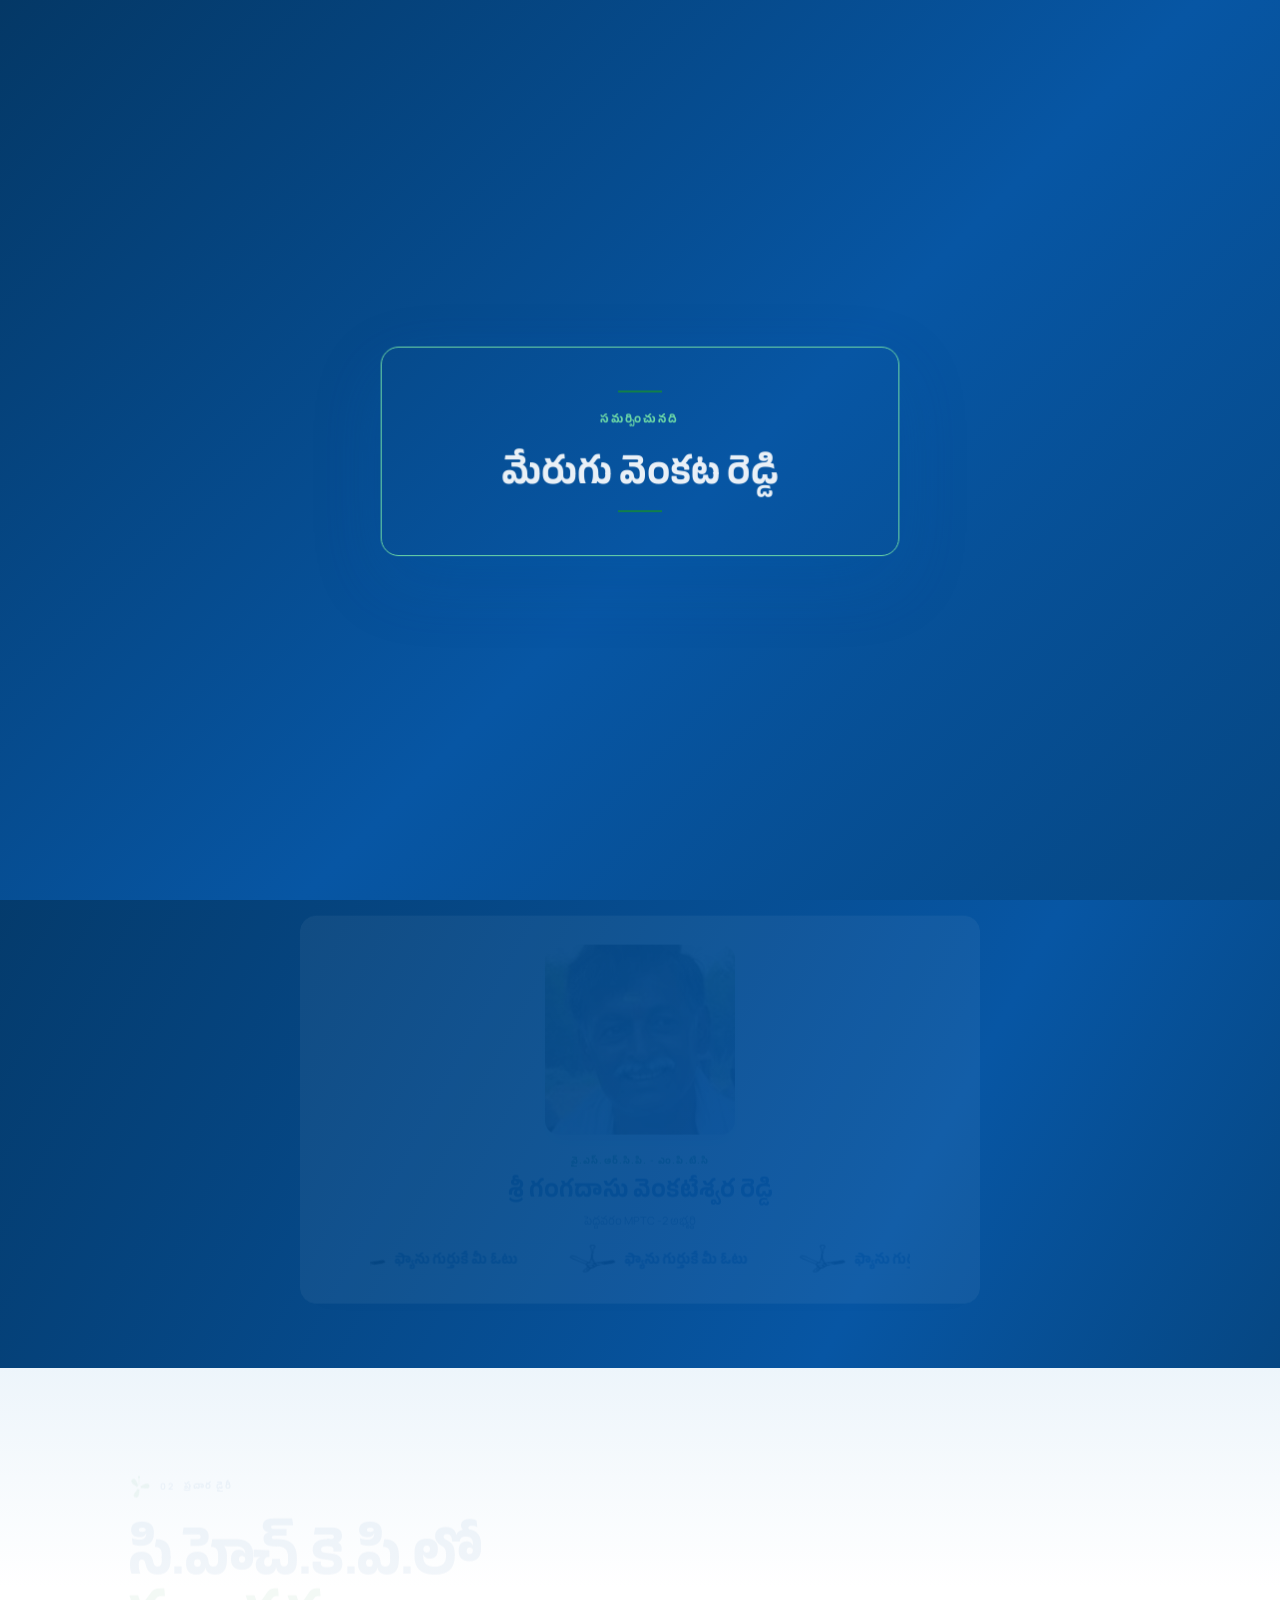
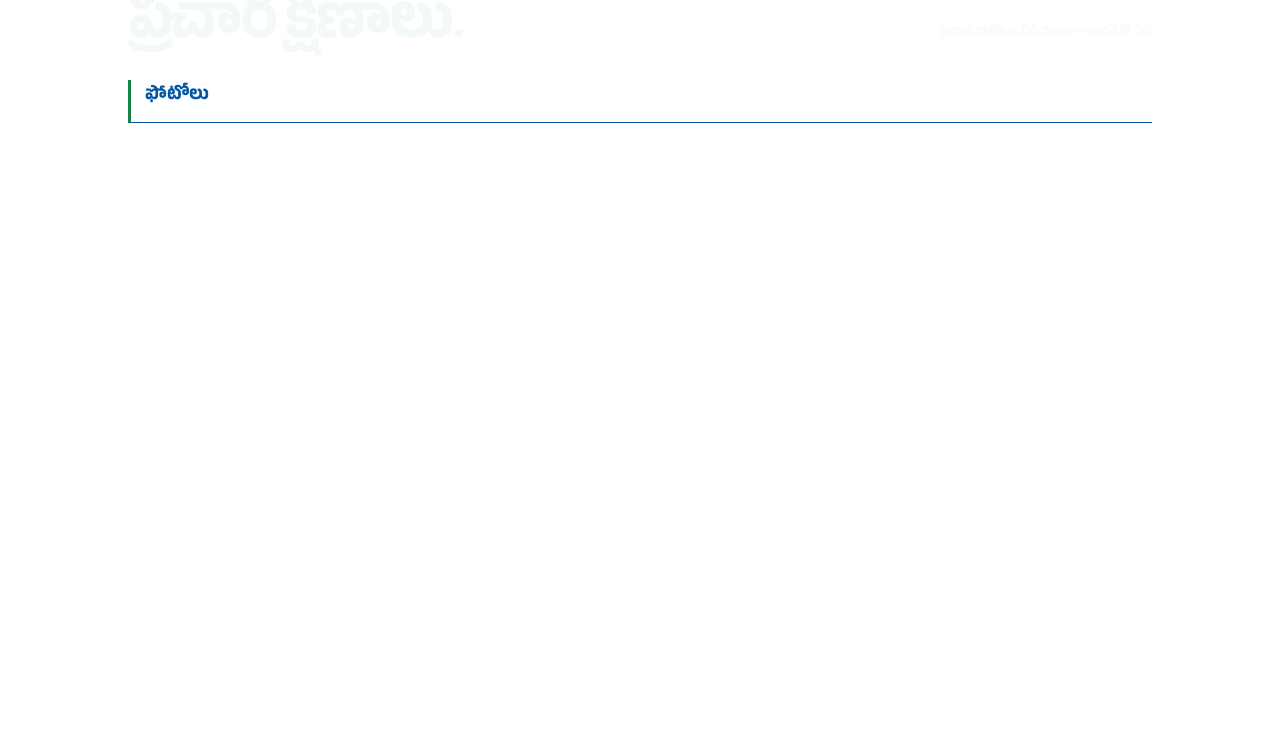
==== commit 47f07aee: "updated the favicon" ====
--- a/index.html
+++ b/index.html
@@ -5,7 +5,7 @@
     <meta name="viewport" content="width=device-width, initial-scale=1">
     <meta name="theme-color" content="#0756a4">
     <meta name="description" content="YSRCP CHKP campaign">
-    <link rel="icon" type="image/png" sizes="512x512" href="favicon.png?v=1">
+    <link rel="icon" type="image/png" sizes="512x512" href="favicon.png?v=2">
     <meta property="og:type" content="website">
     <meta property="og:site_name" content="YSRCP CHKP Campaign">
     <meta property="og:title" content="YSRCP CHKP Campaign">
--- a/styles.css
+++ b/styles.css
@@ -258,7 +258,10 @@
   text-align: center; padding: 12px; font-size: 8px; font-weight: 800; line-height: 1.4; border-radius: 50%;
   animation: badge-arrive .7s .45s cubic-bezier(.2,.75,.25,1) both;
 }
-body.telugu .hero-stamp { font-family: var(--telugu); }
+body.telugu .hero-stamp {
+  font-family: var(--telugu); line-height: 2; padding: 10px;
+  overflow-wrap: anywhere;
+}
 .hero-place {
   position: absolute; bottom: 45px; left: 50%; transform: translateX(-50%);
   width: calc(100% - 48px); display: grid; justify-items: center;
@@ -350,7 +353,20 @@
 .campaign-section .section-kicker { color: var(--white); margin-bottom: 25px; }
 .campaign-section .section-kicker span:first-of-type { color: var(--green-on-blue); }
 .campaign-section .fan-section, .about-copy .fan-section { color: var(--green-on-blue); }
-.campaign-grid { display: grid; grid-template-columns: 1fr 1fr; align-items: center; gap: 50px; }
+.campaign-grid { display: grid; grid-template-columns: repeat(2, minmax(0, 1fr)); align-items: center; gap: 50px; }
+body[data-election="mptc"] .campaign-grid { grid-template-columns: minmax(0, 1fr); gap: 24px; }
+body[data-election="mptc"] .candidate-heading { text-align: center; }
+body[data-election="mptc"] .candidate-card {
+  width: min(100%, 680px); margin: 0 auto; display: grid; grid-template-columns: minmax(0, 1fr);
+  justify-items: center; gap: 12px; padding: 28px;
+}
+body[data-election="mptc"] .candidate-photo {
+  width: clamp(140px, 22vw, 190px); height: clamp(140px, 22vw, 190px);
+  border-radius: 14px;
+}
+body[data-election="mptc"] .candidate-info { width: min(100%, 540px); text-align: center; }
+body[data-election="mptc"] .candidate-info h3 { margin-top: 7px; }
+body[data-election="mptc"] .candidate-arrow { display: none; }
 .campaign-grid h2, .gallery-heading h2, .about-copy h2 {
   color: var(--ink); font-size: clamp(37px, 5vw, 59px); line-height: 1.08;
   letter-spacing: -.06em; margin: 0; font-weight: 700;
@@ -366,6 +382,7 @@
 .gallery-heading h2 em { color: var(--green); }
 .about-copy h2 em { color: var(--green-on-blue); }
 .candidate-card {
+  min-width: 0;
   min-height: 155px; background: var(--white); border: 1px solid var(--white); border-radius: var(--radius-card);
   display: flex; align-items: center; gap: 20px; padding: 23px 25px;
   box-shadow: var(--shadow-card); transition: transform .45s var(--ease-premium), box-shadow .45s ease;
@@ -379,8 +396,18 @@
 .candidate-photo { display: block; object-fit: cover; border-radius: 10px; box-shadow: 0 8px 20px rgba(7, 86, 164, .18); }
 .candidate-initial .fan-symbol { width: 48px; height: 48px; color: var(--white); }
 .candidate-label { color: var(--green); font-size: 9px; letter-spacing: .12em; font-weight: 700; }
-.candidate-info h3 { margin: 9px 0 2px; font-size: 23px; letter-spacing: .08em; }
+.candidate-info h3 { margin: 9px 0 2px; font-size: 23px; letter-spacing: .08em; overflow-wrap: anywhere; }
+body[data-election="mptc"] .candidate-info h3:lang(te) { font-family: var(--telugu); letter-spacing: 0; }
 .candidate-info p { color: var(--muted); margin: 0; font-size: 11px; }
+.candidate-info { min-width: 0; flex: 1; }
+.vote-marquee { width: 100%; overflow: hidden; margin-top: 11px; border-top: 1px solid #d7e7f4; border-bottom: 1px solid #d7e7f4; }
+.vote-marquee-track { display: flex; width: max-content; animation: vote-marquee-scroll 18s linear infinite; }
+.vote-marquee-group { display: flex; flex: 0 0 auto; align-items: center; gap: clamp(28px, 5vw, 52px); padding-right: clamp(28px, 5vw, 52px); }
+.vote-marquee-item { display: flex; flex: 0 0 auto; align-items: center; gap: 9px; }
+.vote-marquee-item img { display: block; width: 46px; height: 30px; object-fit: contain; }
+.vote-marquee-item strong { color: var(--blue); font-size: 14px; line-height: 1.5; white-space: nowrap; }
+body.telugu .vote-marquee-item strong { font-family: var(--telugu); font-size: 15px; }
+@keyframes vote-marquee-scroll { to { transform: translateX(-50%); } }
 .candidate-arrow { align-self: flex-start; margin-left: auto; color: var(--blue); font-size: 18px; }
 .campaign-note { color: var(--white); max-width: 440px; margin: 27px 0 0; font-size: 12px; line-height: 1.8; }
 
@@ -661,6 +688,7 @@
   .hero-monogram { top: 66%; font-size: 36px; }
   .fan-hero { width: 96px; height: 96px; top: 61px; }
   .hero-stamp { width: 62px; height: 62px; top: 57px; right: 25px; font-size: 7px; }
+  body.telugu .hero-stamp { line-height: 2; padding: 8px; }
   .hero-place { bottom: 39px; }
   .hero-art-index, .hero-art-caption { left: 27px; font-size: 7px; }
   .hero-art-caption { width: calc(100% - 54px); text-align: center; }
@@ -687,12 +715,17 @@
   .election-grid { grid-template-columns: repeat(2, minmax(0, 1fr)); gap: 10px; }
   .election-card { min-height: 126px; padding: 16px; }
   .election-type { font-size: 15px; }
-  .campaign-grid { grid-template-columns: 1fr; gap: 25px; }
+  .campaign-grid { grid-template-columns: minmax(0, 1fr); gap: 25px; }
   .campaign-grid h2, .gallery-heading h2, .about-copy h2 { font-size: clamp(36px, 10vw, 43px); }
   body.telugu .campaign-grid h2, body.telugu .gallery-heading h2, body.telugu .about-copy h2 { font-size: clamp(31px, 8.6vw, 36px); }
   body.telugu[data-election="mptc"] .campaign-grid h2 { font-size: clamp(26px, 7vw, 31px); line-height: 1.5; }
   .candidate-card { min-height: 135px; }
+  body[data-election="mptc"] .candidate-card { gap: 11px; padding: 20px 16px; }
+  body[data-election="mptc"] .candidate-photo { width: clamp(140px, 42vw, 180px); height: clamp(140px, 42vw, 180px); }
   .candidate-info { min-width: 0; }
+  body[data-election="mptc"] .candidate-info h3:lang(te) {
+    font-size: clamp(15px, 5vw, 19px); letter-spacing: 0; white-space: nowrap; overflow-wrap: normal;
+  }
   .candidate-info p { font-size: 12px; }
   .gallery-heading { align-items: start; flex-direction: column; gap: 15px; }
   .gallery-grid { grid-template-columns: 1fr; }
@@ -738,4 +771,6 @@
     transition-duration: .01ms !important;
   }
   .reveal-enabled .media-card { transition-delay: 0s !important; }
-}
+  .vote-marquee-track { animation: none !important; }
+  .vote-marquee-group[aria-hidden="true"] { display: none; }
+}
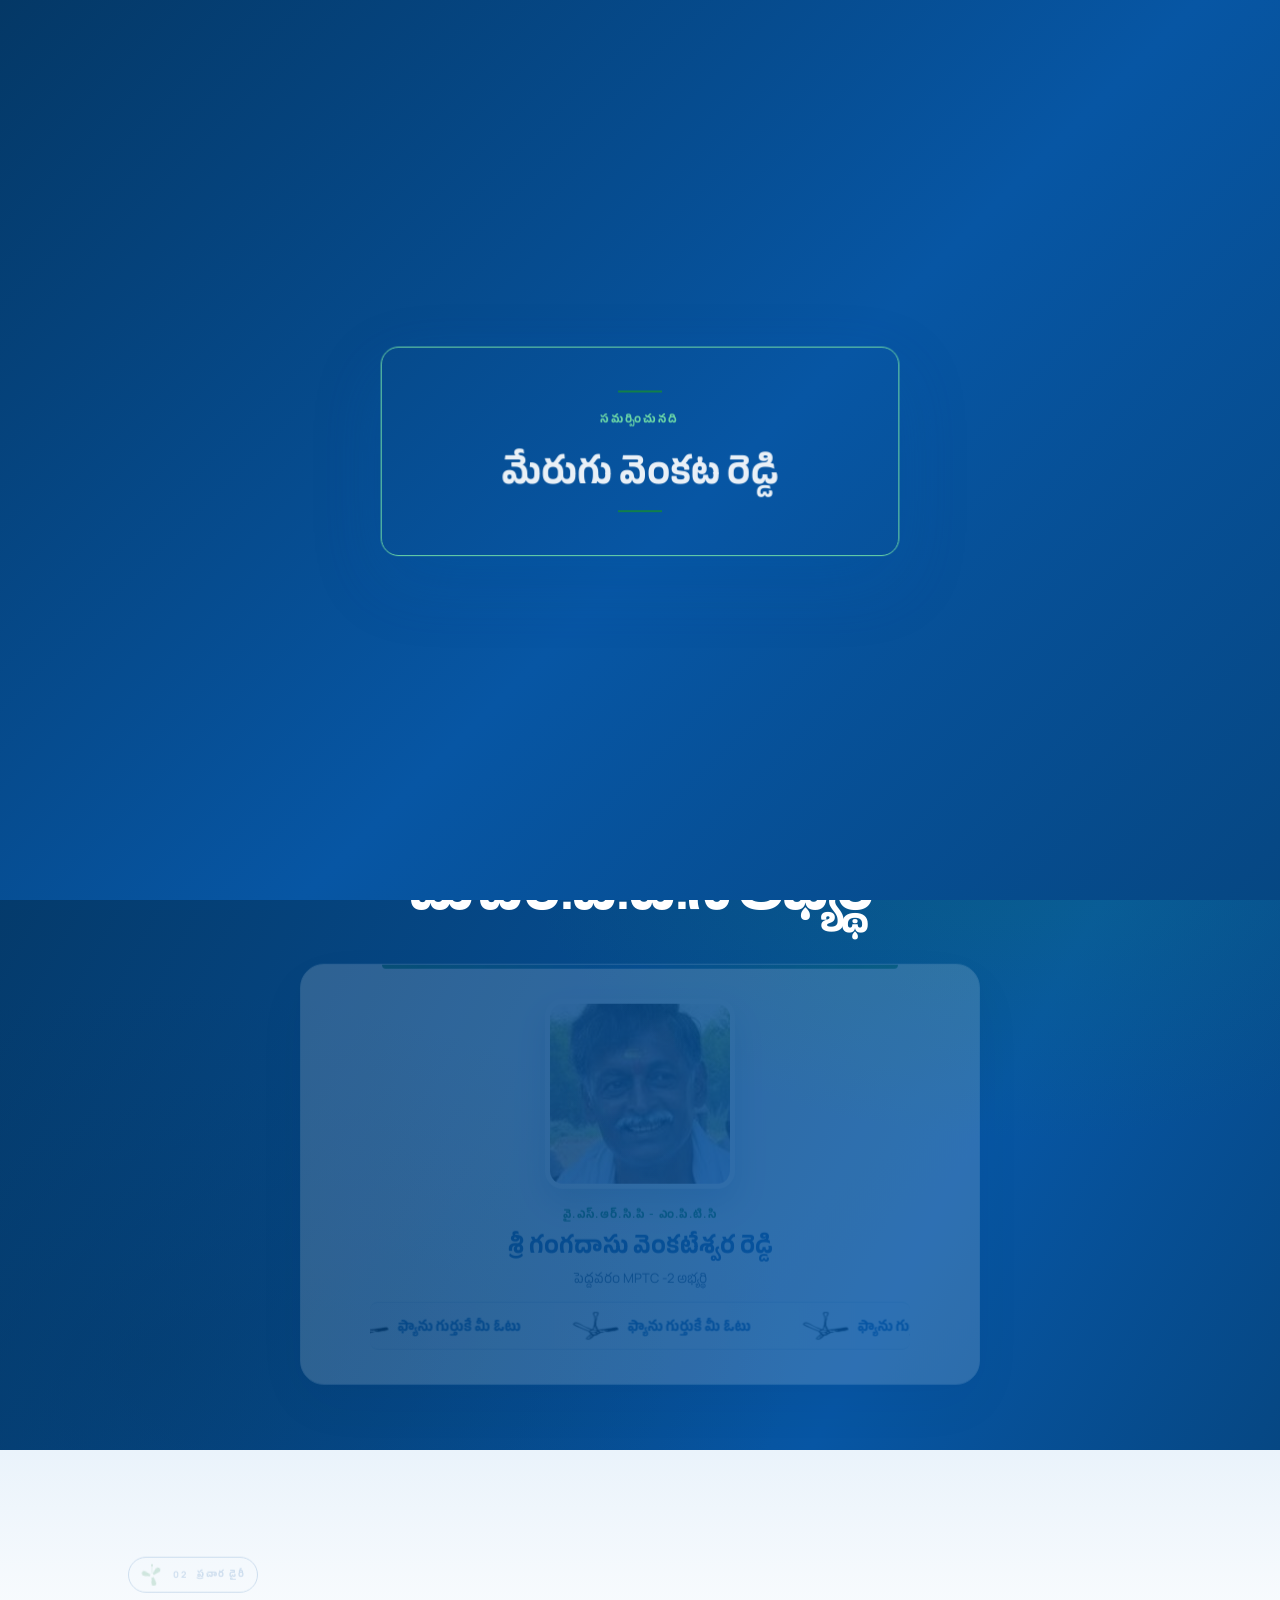
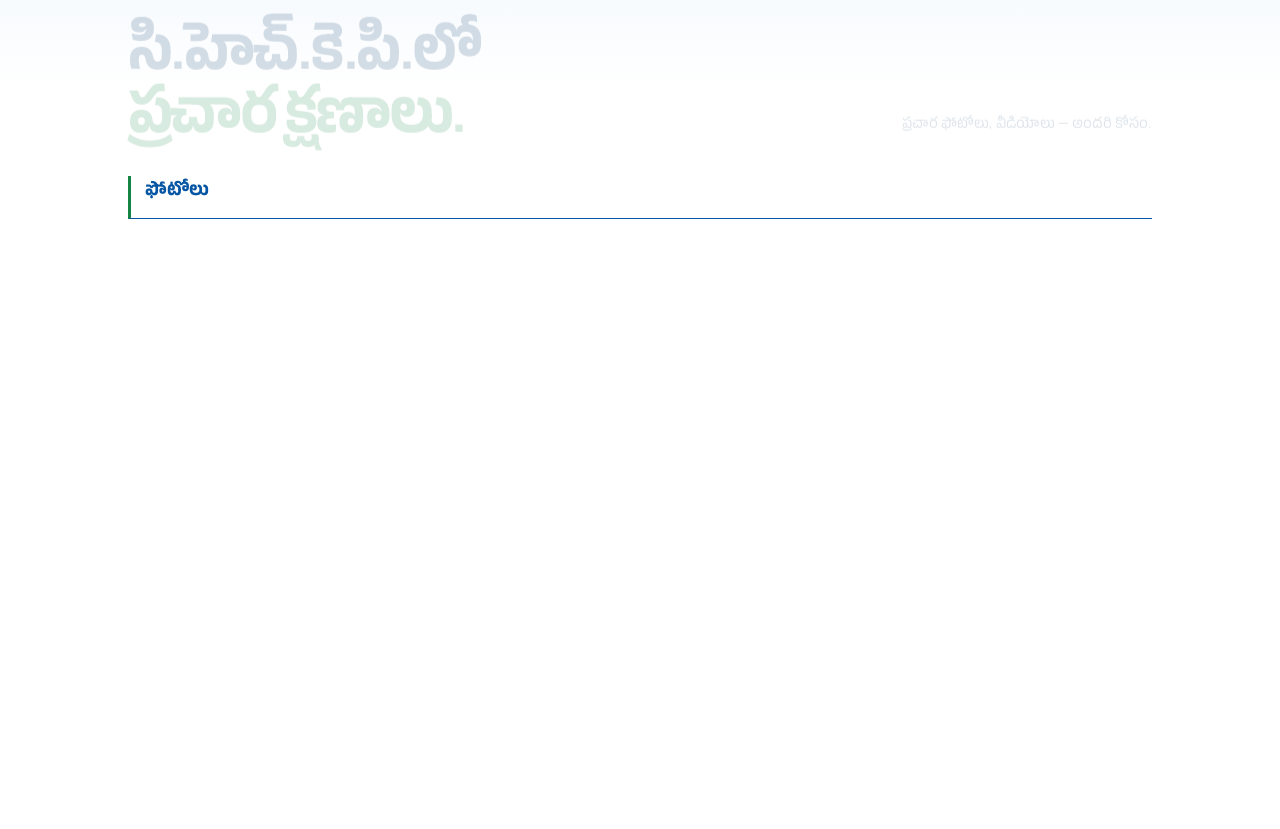
==== commit 674027c6: "layout enhanced" ====
--- a/index.html
+++ b/index.html
@@ -23,7 +23,7 @@
     <meta http-equiv="Pragma" content="no-cache">
     <meta http-equiv="Expires" content="0">
     <title>YSRCP CHKP Campaign</title>
-    <link rel="stylesheet" href="styles.css?v=31">
+    <link rel="stylesheet" href="styles.css?v=32">
     <script>
       (async () => {
         const status = document.querySelector("#home-status");
--- a/styles.css
+++ b/styles.css
@@ -216,6 +216,7 @@
 .button.button-light { background: linear-gradient(135deg, var(--green), var(--green-deep)); color: var(--white); box-shadow: 0 10px 23px rgba(7, 86, 164, .28); }
 .button-light:hover { background-color: var(--green); }
 .button.button-light:hover { box-shadow: 0 15px 30px rgba(7, 86, 164, .38); }
+body[data-election="mptc"] .hero-content > .button { display: flex; width: fit-content; margin-inline: auto; }
 .hero-art {
   position: absolute; z-index: 1; width: 400px; height: 400px; top: 65px; right: 10%;
   border: 1px solid rgba(255, 255, 255, .8); border-radius: 22px; box-shadow: 0 24px 55px rgba(4, 56, 102, .28);
@@ -616,6 +617,109 @@
 @keyframes arrow-nudge {
   0%, 100% { transform: translateY(0); }
   50% { transform: translateY(4px); }
+}
+
+.site-header {
+  background: linear-gradient(110deg, var(--white) 0%, #f6faff 62%, var(--blue-soft) 100%);
+  border-bottom: 1px solid rgba(7, 86, 164, .12);
+  box-shadow: 0 8px 28px rgba(4, 56, 102, .1);
+}
+.main-nav > a, .elections-label { font-size: 13px; font-weight: 700; }
+.hero {
+  min-height: 620px;
+  background:
+    radial-gradient(ellipse at 78% 34%, rgba(19, 132, 67, .2), transparent 30%),
+    linear-gradient(118deg, var(--blue-dark) 0%, var(--blue-deep) 42%, var(--blue) 100%);
+}
+.hero::before {
+  background:
+    radial-gradient(ellipse at 82% 68%, rgba(120, 230, 168, .14), transparent 36%),
+    radial-gradient(ellipse at 12% 96%, rgba(4, 56, 102, .5), transparent 42%),
+    linear-gradient(115deg, transparent 48%, rgba(255, 255, 255, .1) 48.1%, transparent 48.5%);
+}
+.hero h1 { text-shadow: 0 5px 25px rgba(4, 32, 58, .16); }
+.hero-intro { font-size: 16px; line-height: 1.9; }
+.hero-art {
+  border-color: rgba(255, 255, 255, .72);
+  background:
+    radial-gradient(circle at 50% 38%, rgba(120, 230, 168, .16), transparent 35%),
+    linear-gradient(rgba(255, 255, 255, .06), rgba(255, 255, 255, .02));
+  box-shadow: 0 28px 72px rgba(2, 34, 63, .36), inset 0 0 36px rgba(255, 255, 255, .06);
+}
+.hero-art::before { border-color: rgba(255, 255, 255, .72); }
+.button.button-light {
+  min-height: 52px; padding: 15px 21px; border: 1px solid rgba(255, 255, 255, .3);
+  border-radius: 11px; box-shadow: 0 12px 28px rgba(2, 34, 63, .3);
+}
+.elections-section { background: linear-gradient(180deg, var(--white), #e9f3fb 100%); }
+.election-card {
+  border-color: #d2e2f0; border-radius: 18px;
+  background: linear-gradient(145deg, var(--white), #f5faff);
+  box-shadow: 0 10px 28px rgba(4, 56, 102, .1);
+}
+.campaign-section {
+  background:
+    radial-gradient(ellipse at 80% 18%, rgba(19, 132, 67, .2), transparent 35%),
+    radial-gradient(ellipse at 12% 88%, rgba(4, 56, 102, .42), transparent 40%),
+    linear-gradient(118deg, var(--blue-dark), var(--blue) 72%, var(--blue-deep));
+}
+.campaign-section .section-kicker,
+.gallery-heading .section-kicker,
+.about-copy .section-kicker {
+  width: fit-content; min-height: 34px; padding: 6px 12px;
+  border: 1px solid currentColor; border-radius: 999px;
+  background: rgba(255, 255, 255, .08);
+}
+body[data-election="mptc"] .candidate-card {
+  position: relative; overflow: hidden; padding: 34px;
+  border: 1px solid #d6e7f4; border-radius: 24px;
+  background: linear-gradient(145deg, var(--white), #f4f9fd);
+  box-shadow: 0 20px 54px rgba(2, 34, 63, .24), 0 2px 8px rgba(2, 34, 63, .08);
+}
+body[data-election="mptc"] .candidate-card::before {
+  content: ""; position: absolute; top: 0; left: 12%; right: 12%; height: 4px;
+  border-radius: 0 0 8px 8px;
+  background: linear-gradient(90deg, var(--green), var(--blue), var(--green));
+}
+body[data-election="mptc"] .candidate-photo {
+  border: 5px solid var(--white); border-radius: 18px;
+  box-shadow: 0 14px 32px rgba(4, 56, 102, .2);
+}
+.candidate-label { font-size: 11px; }
+.candidate-info p { color: #315878; font-size: 13px; }
+.vote-marquee {
+  min-height: 48px; border-color: #d0e1ef; border-radius: 8px;
+  background: linear-gradient(90deg, #f2f8fd, var(--white), #f2f8fd);
+}
+.vote-marquee-item { padding-top: 8px; padding-bottom: 8px; }
+.gallery-section { background: linear-gradient(180deg, #eaf3fb 0, var(--white) 240px); }
+.gallery-heading h2 { color: var(--blue-dark); }
+.gallery-heading > p { color: #315878; font-size: 14px; line-height: 1.9; }
+.gallery-grid { gap: 20px; }
+.media-card {
+  border-color: #d3e2ef; border-radius: 17px;
+  box-shadow: 0 12px 30px rgba(4, 56, 102, .12);
+}
+.media-card:hover, .media-card:focus-within {
+  box-shadow: 0 24px 48px rgba(4, 56, 102, .2);
+}
+.media-frame { height: 245px; }
+.media-caption { padding: 19px 20px 21px; }
+.media-caption h3 { color: var(--blue-dark); font-size: 15px; }
+.media-caption p { color: #315878; font-size: 12px; line-height: 1.75; }
+.media-caption .media-hint { color: var(--green-deep); font-size: 11px; font-weight: 700; }
+.about-section {
+  background:
+    radial-gradient(ellipse at 12% 42%, rgba(19, 132, 67, .2), transparent 30%),
+    linear-gradient(118deg, var(--blue), var(--blue-deep) 78%, var(--blue-dark));
+}
+.about-copy > p { max-width: 500px; font-size: 15px; line-height: 2; }
+.about-mark {
+  border: 1px solid rgba(120, 230, 168, .75); border-radius: 24px;
+  box-shadow: 0 28px 68px rgba(2, 34, 63, .3);
+}
+.site-footer {
+  background: linear-gradient(105deg, var(--blue-dark), var(--blue) 70%, var(--blue-deep));
 }
 
 @media (max-width: 850px) {
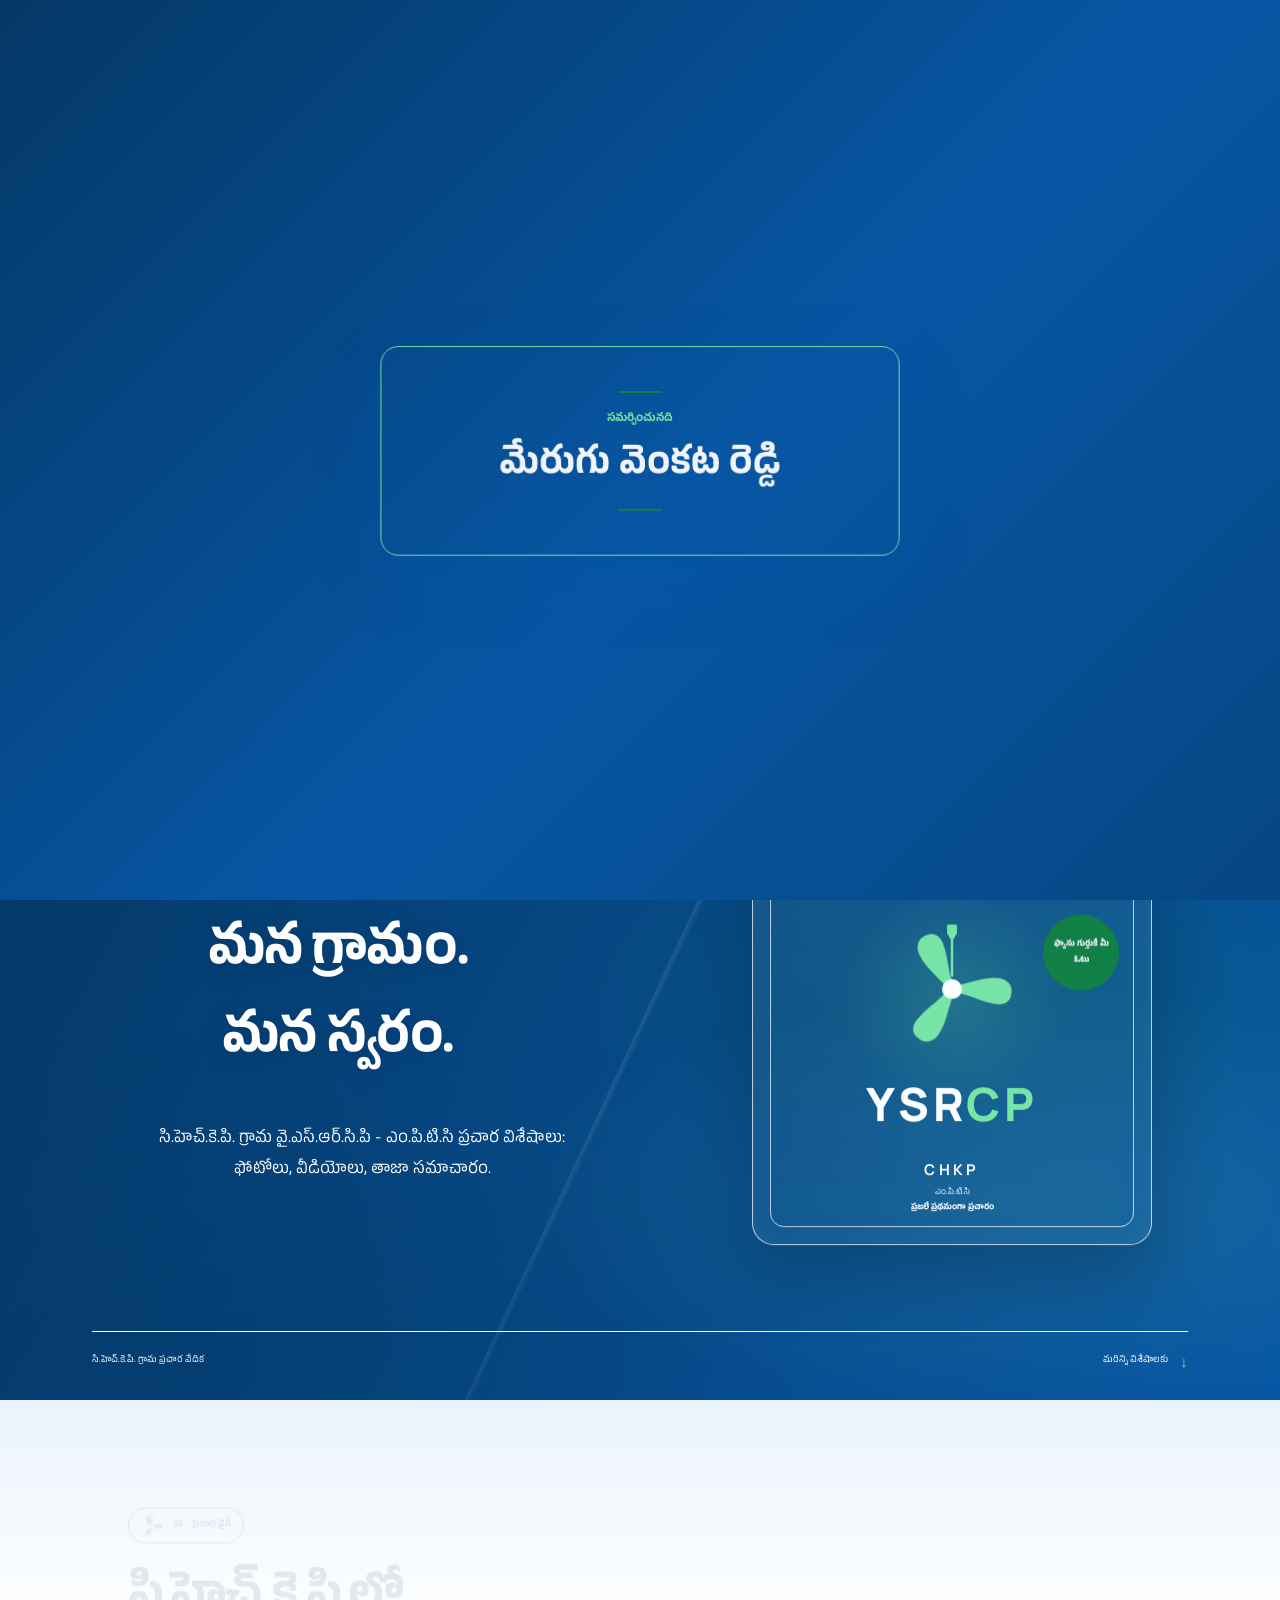
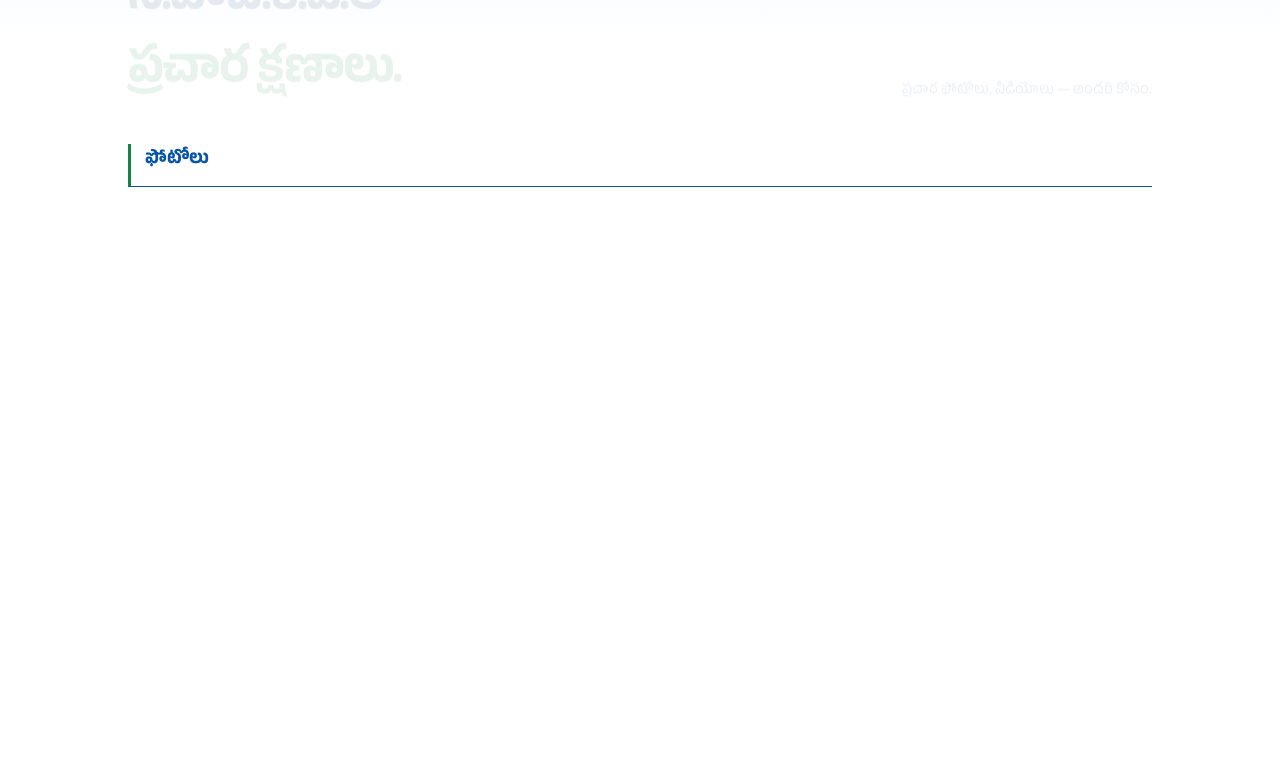
==== commit 5176805c: "adjusted the layout" ====
--- a/index.html
+++ b/index.html
@@ -23,7 +23,7 @@
     <meta http-equiv="Pragma" content="no-cache">
     <meta http-equiv="Expires" content="0">
     <title>YSRCP CHKP Campaign</title>
-    <link rel="stylesheet" href="styles.css?v=32">
+    <link rel="stylesheet" href="styles.css?v=38">
     <script>
       (async () => {
         const status = document.querySelector("#home-status");
--- a/styles.css
+++ b/styles.css
@@ -178,6 +178,10 @@
   position: relative; z-index: 2; width: min(540px, 56%);
   animation: copy-arrive .7s cubic-bezier(.2,.75,.25,1) both;
 }
+body[data-election="mptc"] .hero-content { text-align: center; }
+body[data-election="mptc"] .hero-content .eyebrow { justify-content: center; }
+body[data-election="mptc"] .hero-content h1,
+body[data-election="mptc"] .hero-content .hero-intro { margin-left: auto; margin-right: auto; }
 .eyebrow, .section-kicker {
   display: flex; align-items: center; gap: 10px; font-size: 9px;
   font-weight: 700; letter-spacing: .17em; text-transform: uppercase;
@@ -351,6 +355,7 @@
 .hub-hero-art .hero-place { bottom: 45px; }
 .hub-hero-art .hero-stamp { top: 69px; right: 32px; }
 .campaign-section { padding-top: 92px; padding-bottom: 86px; background: linear-gradient(118deg, var(--blue-dark), var(--blue) 72%, var(--blue-deep)); }
+body[data-election="mptc"] .campaign-section { padding-top: 46px; }
 .campaign-section .section-kicker { color: var(--white); margin-bottom: 25px; }
 .campaign-section .section-kicker span:first-of-type { color: var(--green-on-blue); }
 .campaign-section .fan-section, .about-copy .fan-section { color: var(--green-on-blue); }
@@ -811,6 +816,7 @@
   }
   .scroll-cue { gap: 6px; white-space: nowrap; }
   .campaign-section, .gallery-section { padding-top: 55px; padding-bottom: 58px; }
+  body[data-election="mptc"] .campaign-section { padding-top: 30px; }
   .elections-section { padding-top: 55px; padding-bottom: 62px; }
   .elections-heading { align-items: flex-start; flex-direction: column; gap: 13px; margin-bottom: 24px; }
   .elections-heading h2 { font-size: clamp(35px, 9.5vw, 43px); }
@@ -838,8 +844,13 @@
   .media-caption { padding: 16px; }
   .media-caption h3 { font-size: 15px; }
   .media-caption p { font-size: 12px; }
-  .about-section { grid-template-columns: 1fr; gap: 30px; padding-top: 60px; padding-bottom: 65px; }
-  .about-mark { width: min(210px, 65vw); }
+  .about-section { display: flex; flex-direction: column; align-items: stretch; gap: 22px; padding-top: 60px; padding-bottom: 65px; }
+  .about-copy { display: contents; }
+  .about-copy .section-kicker { order: 0; align-self: flex-start; margin: 0; justify-content: flex-start; text-align: left; }
+  .about-mark { order: 1; align-self: flex-start; width: min(210px, 65vw); }
+  .about-copy h2 { order: 2; width: 100%; text-align: left; }
+  .about-copy > p { order: 3; width: 100%; text-align: left; }
+  .about-copy .election-back-link { order: 4; }
   .fan-about { width: 74px; height: 74px; }
   .campaign-note, .gallery-heading > p, .about-copy > p { font-size: 14px; }
   .gallery-empty { min-height: 220px; padding: 22px 16px; }
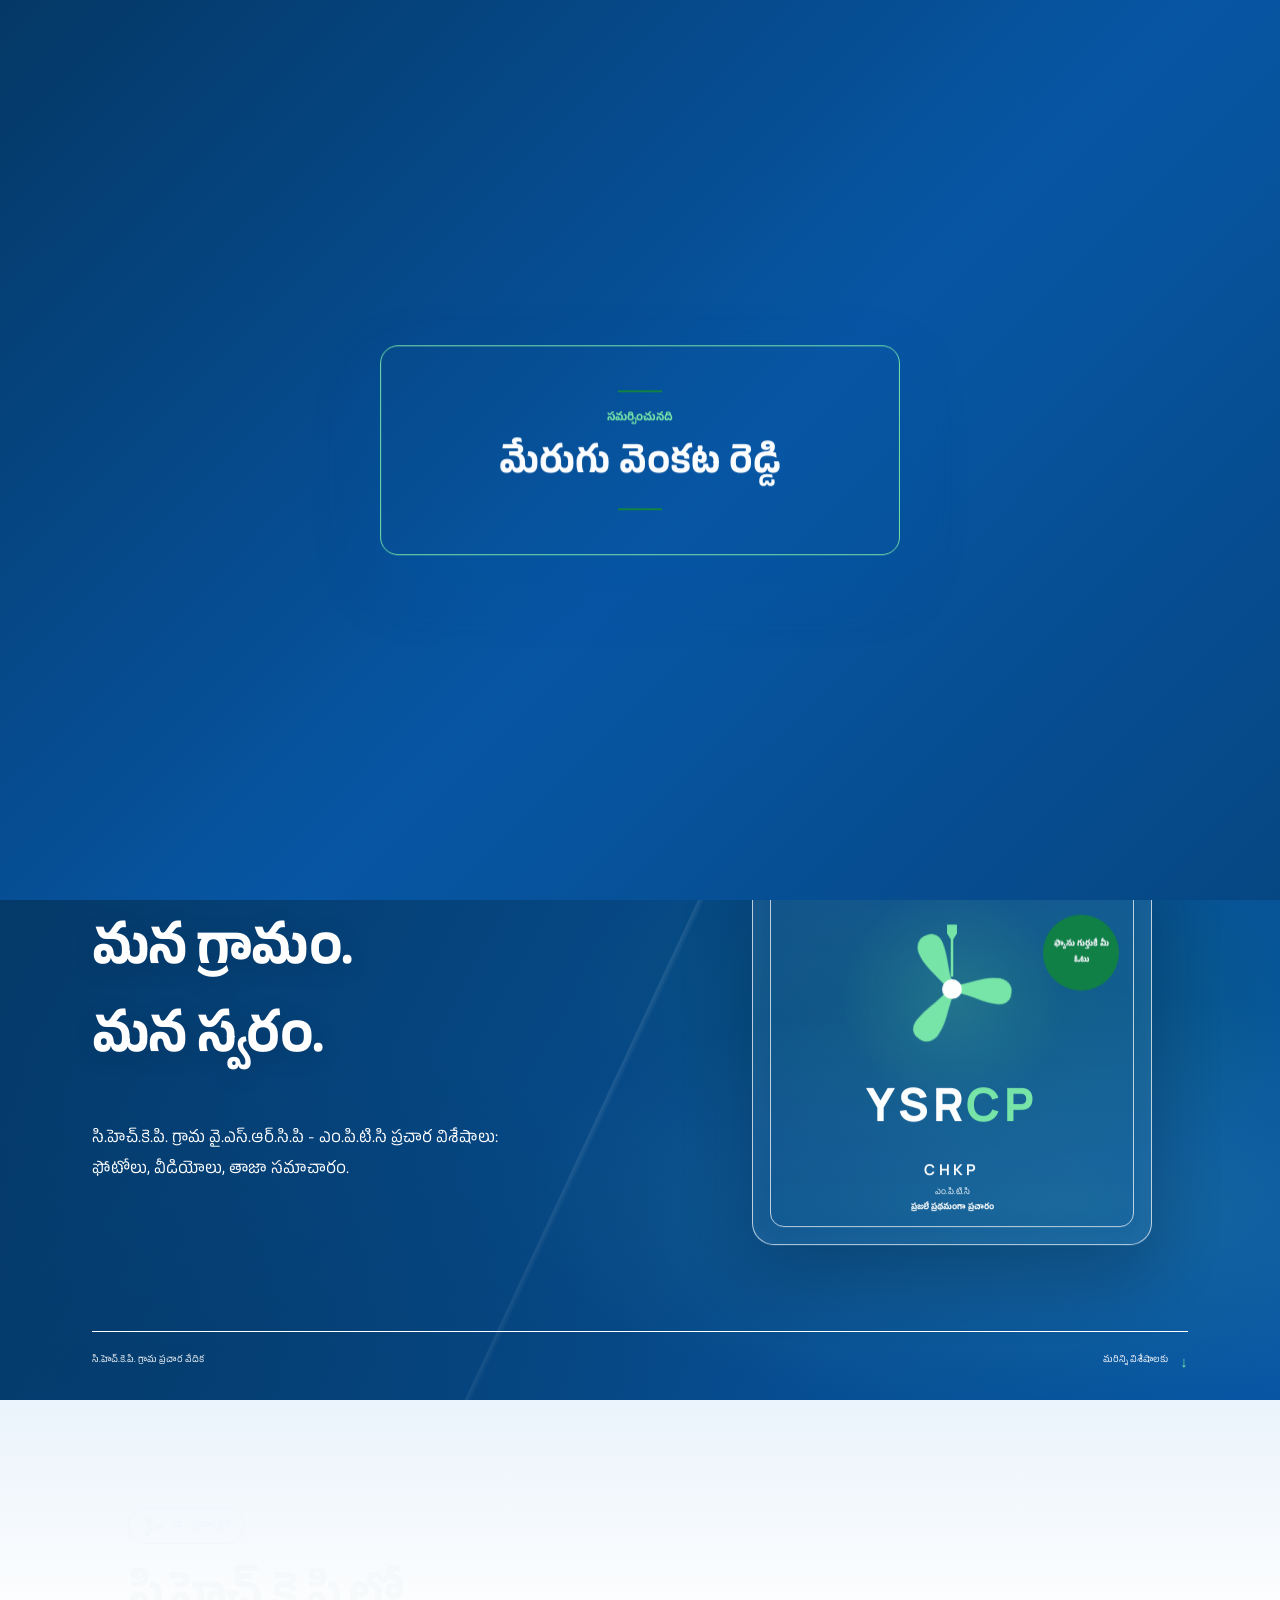
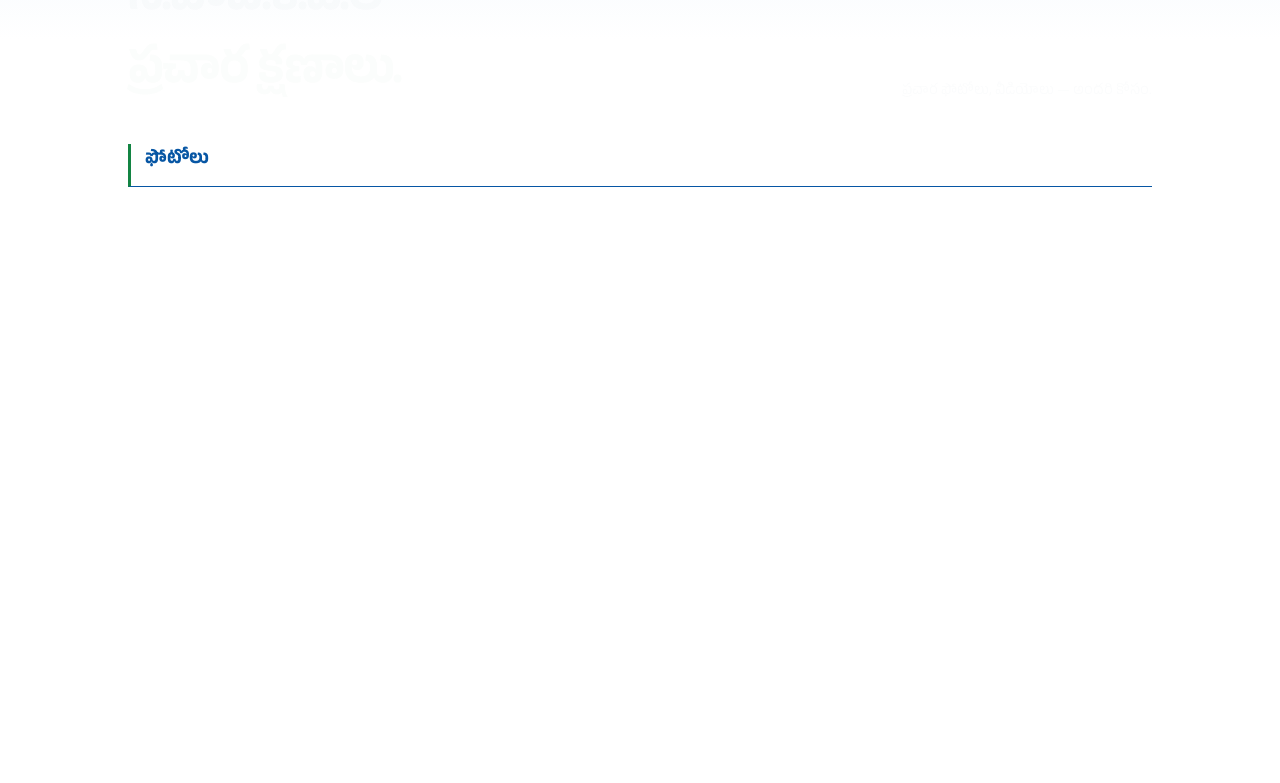
==== commit c554d9a9: "chnaged the favicon color" ====
--- a/index.html
+++ b/index.html
@@ -5,7 +5,7 @@
     <meta name="viewport" content="width=device-width, initial-scale=1">
     <meta name="theme-color" content="#0756a4">
     <meta name="description" content="YSRCP CHKP campaign">
-    <link rel="icon" type="image/png" sizes="512x512" href="favicon.png?v=2">
+    <link rel="icon" type="image/png" sizes="512x512" href="favicon.png?v=4">
     <meta property="og:type" content="website">
     <meta property="og:site_name" content="YSRCP CHKP Campaign">
     <meta property="og:title" content="YSRCP CHKP Campaign">
--- a/styles.css
+++ b/styles.css
@@ -182,6 +182,13 @@
 body[data-election="mptc"] .hero-content .eyebrow { justify-content: center; }
 body[data-election="mptc"] .hero-content h1,
 body[data-election="mptc"] .hero-content .hero-intro { margin-left: auto; margin-right: auto; }
+body.telugu[data-election="mptc"] .hero-content .eyebrow { justify-content: flex-start; }
+body.telugu[data-election="mptc"] .hero-content h1 {
+  margin-left: 0; margin-right: 0; text-align: left;
+}
+body.telugu[data-election="mptc"] .hero-content .hero-intro {
+  margin-left: 0; margin-right: 0; text-align: left;
+}
 .eyebrow, .section-kicker {
   display: flex; align-items: center; gap: 10px; font-size: 9px;
   font-weight: 700; letter-spacing: .17em; text-transform: uppercase;
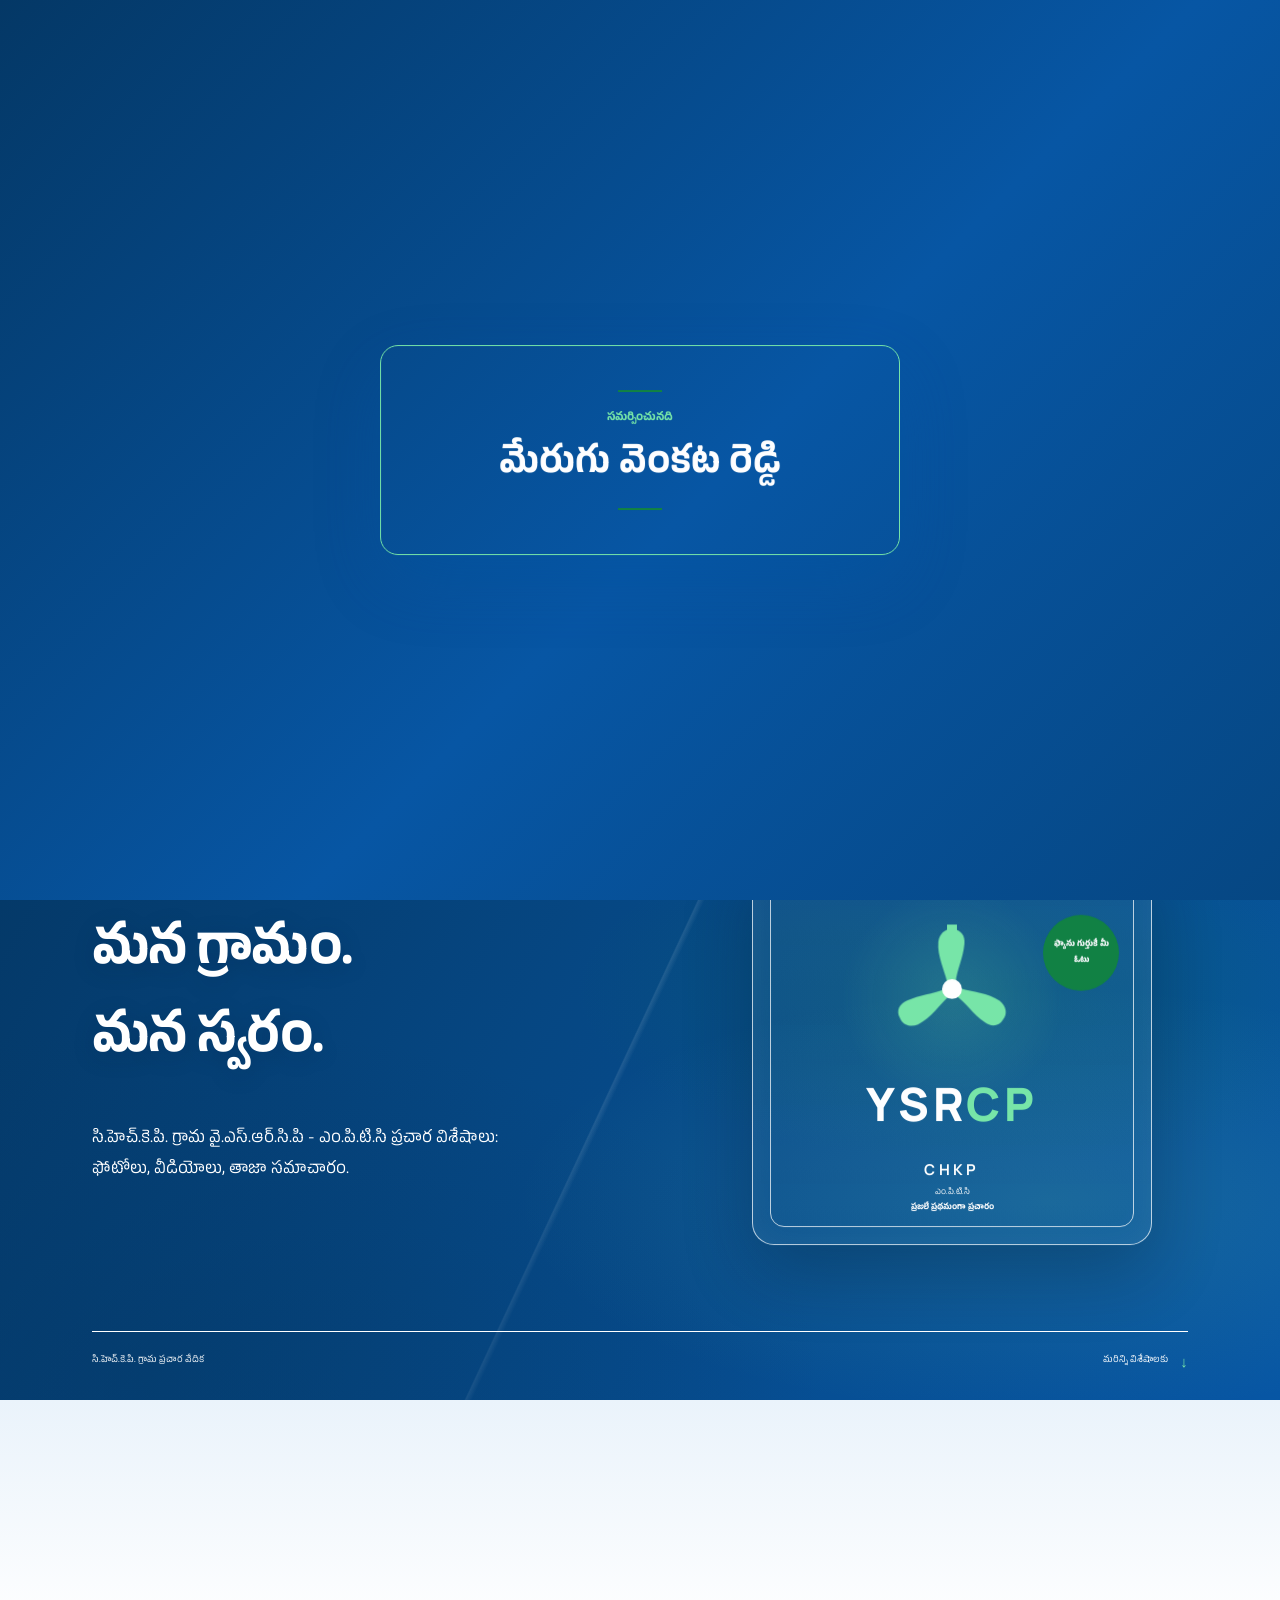
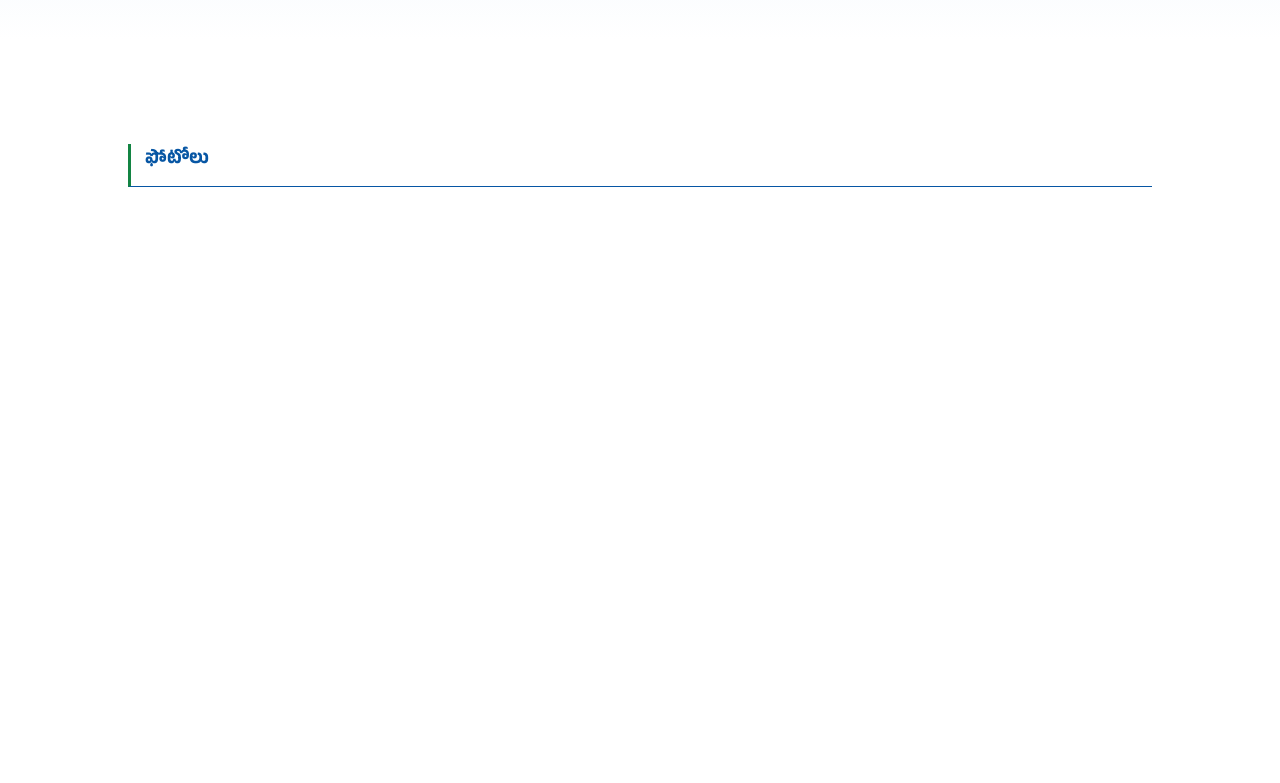
==== commit f296bcd9: "added ico" ====
--- a/index.html
+++ b/index.html
@@ -5,7 +5,10 @@
     <meta name="viewport" content="width=device-width, initial-scale=1">
     <meta name="theme-color" content="#0756a4">
     <meta name="description" content="YSRCP CHKP campaign">
-    <link rel="icon" type="image/png" sizes="512x512" href="favicon.png?v=4">
+    <link rel="icon" type="image/png" sizes="16x16" href="favicon-16.png?v=5">
+    <link rel="icon" type="image/png" sizes="32x32" href="favicon-32.png?v=5">
+    <link rel="icon" type="image/x-icon" href="favicon.ico?v=5">
+    <link rel="apple-touch-icon" sizes="180x180" href="apple-touch-icon.png?v=5">
     <meta property="og:type" content="website">
     <meta property="og:site_name" content="YSRCP CHKP Campaign">
     <meta property="og:title" content="YSRCP CHKP Campaign">
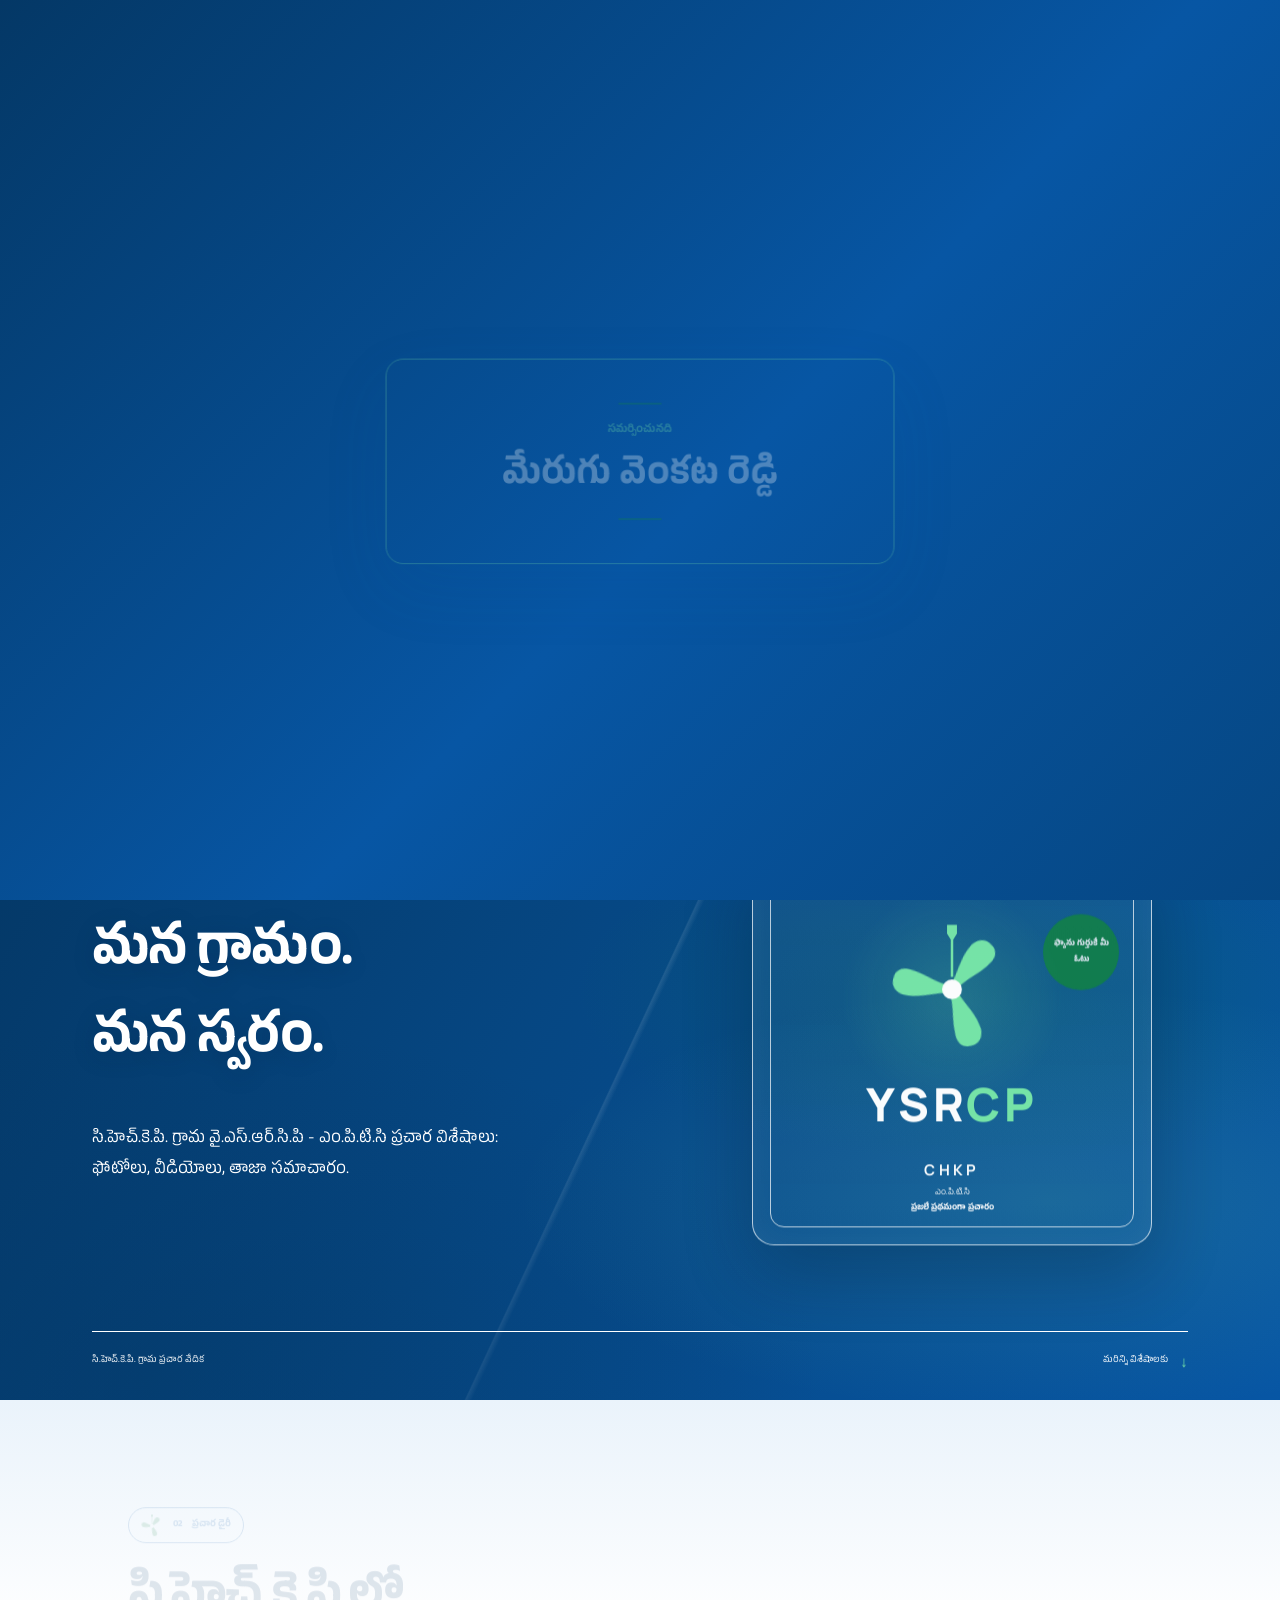
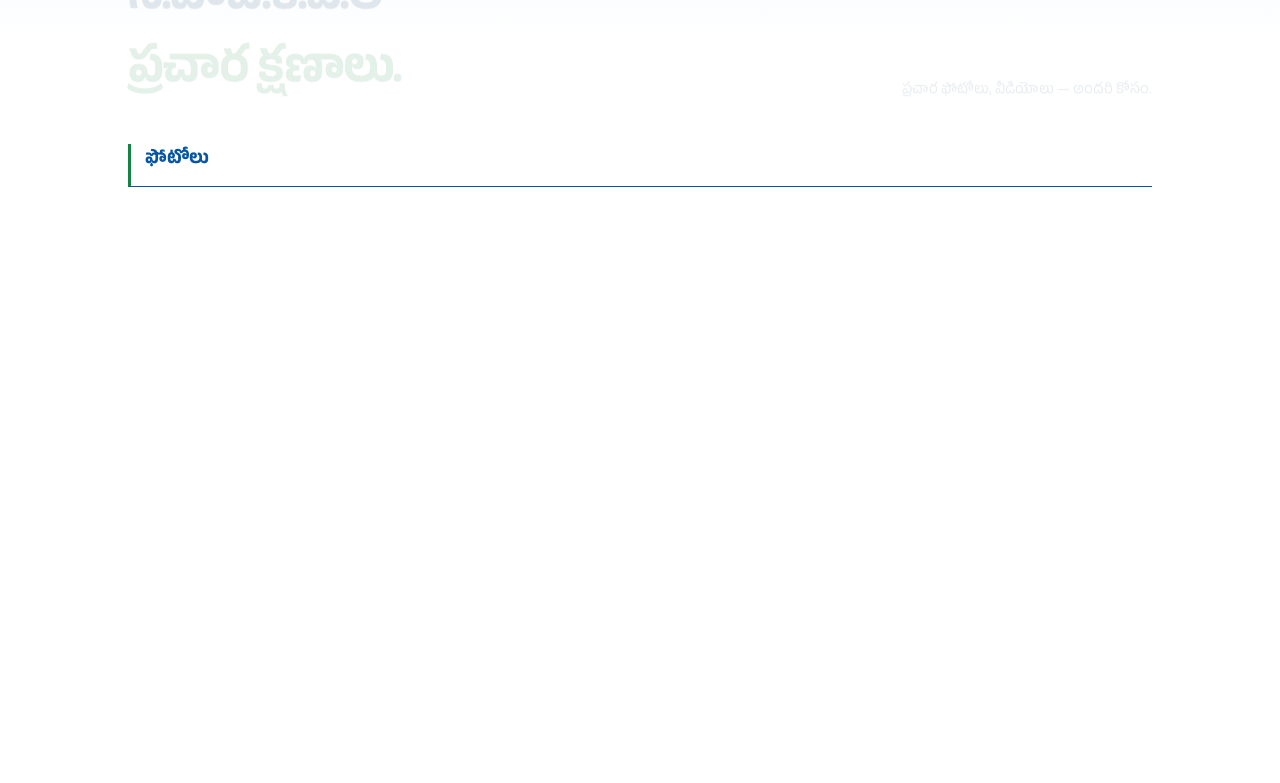
==== commit 4fad5fda: "added app icon" ====
--- a/index.html
+++ b/index.html
@@ -9,6 +9,7 @@
     <link rel="icon" type="image/png" sizes="32x32" href="favicon-32.png?v=5">
     <link rel="icon" type="image/x-icon" href="favicon.ico?v=5">
     <link rel="apple-touch-icon" sizes="180x180" href="apple-touch-icon.png?v=5">
+    <link rel="manifest" href="site.webmanifest?v=6">
     <meta property="og:type" content="website">
     <meta property="og:site_name" content="YSRCP CHKP Campaign">
     <meta property="og:title" content="YSRCP CHKP Campaign">
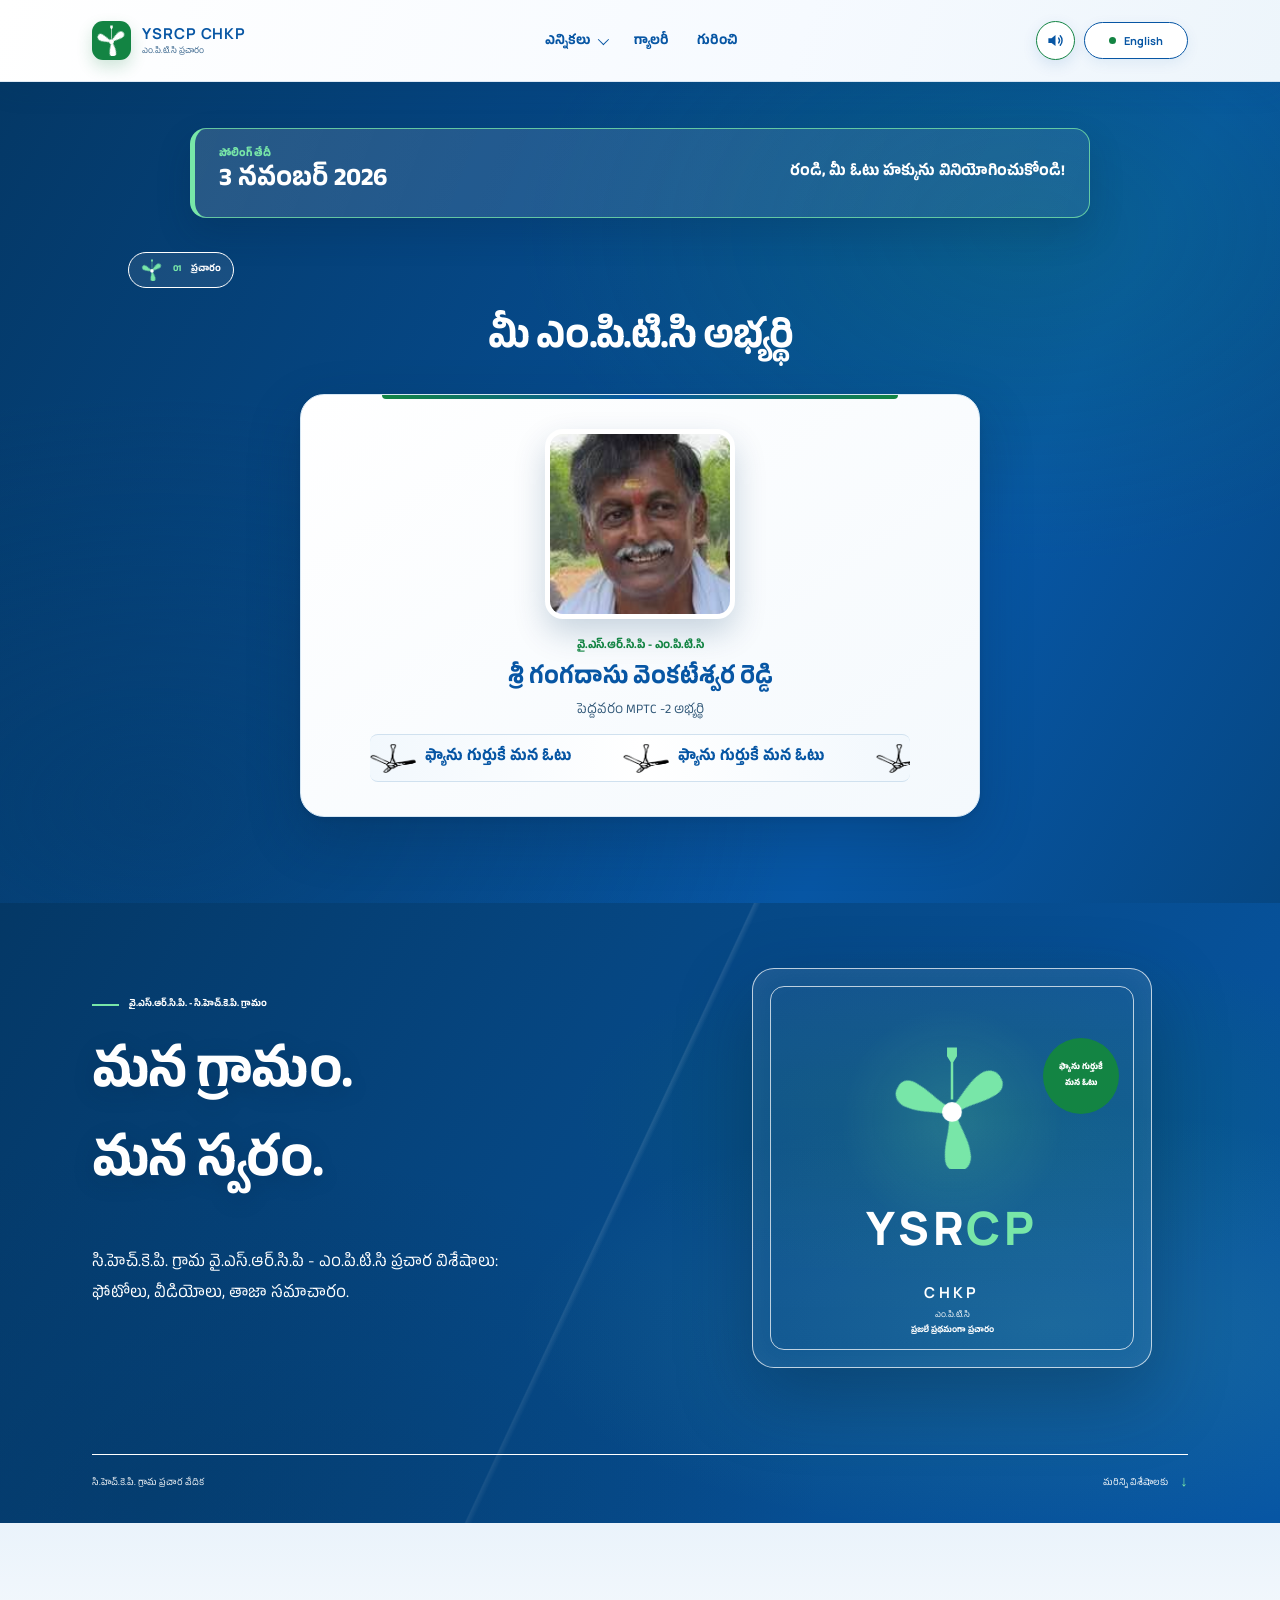
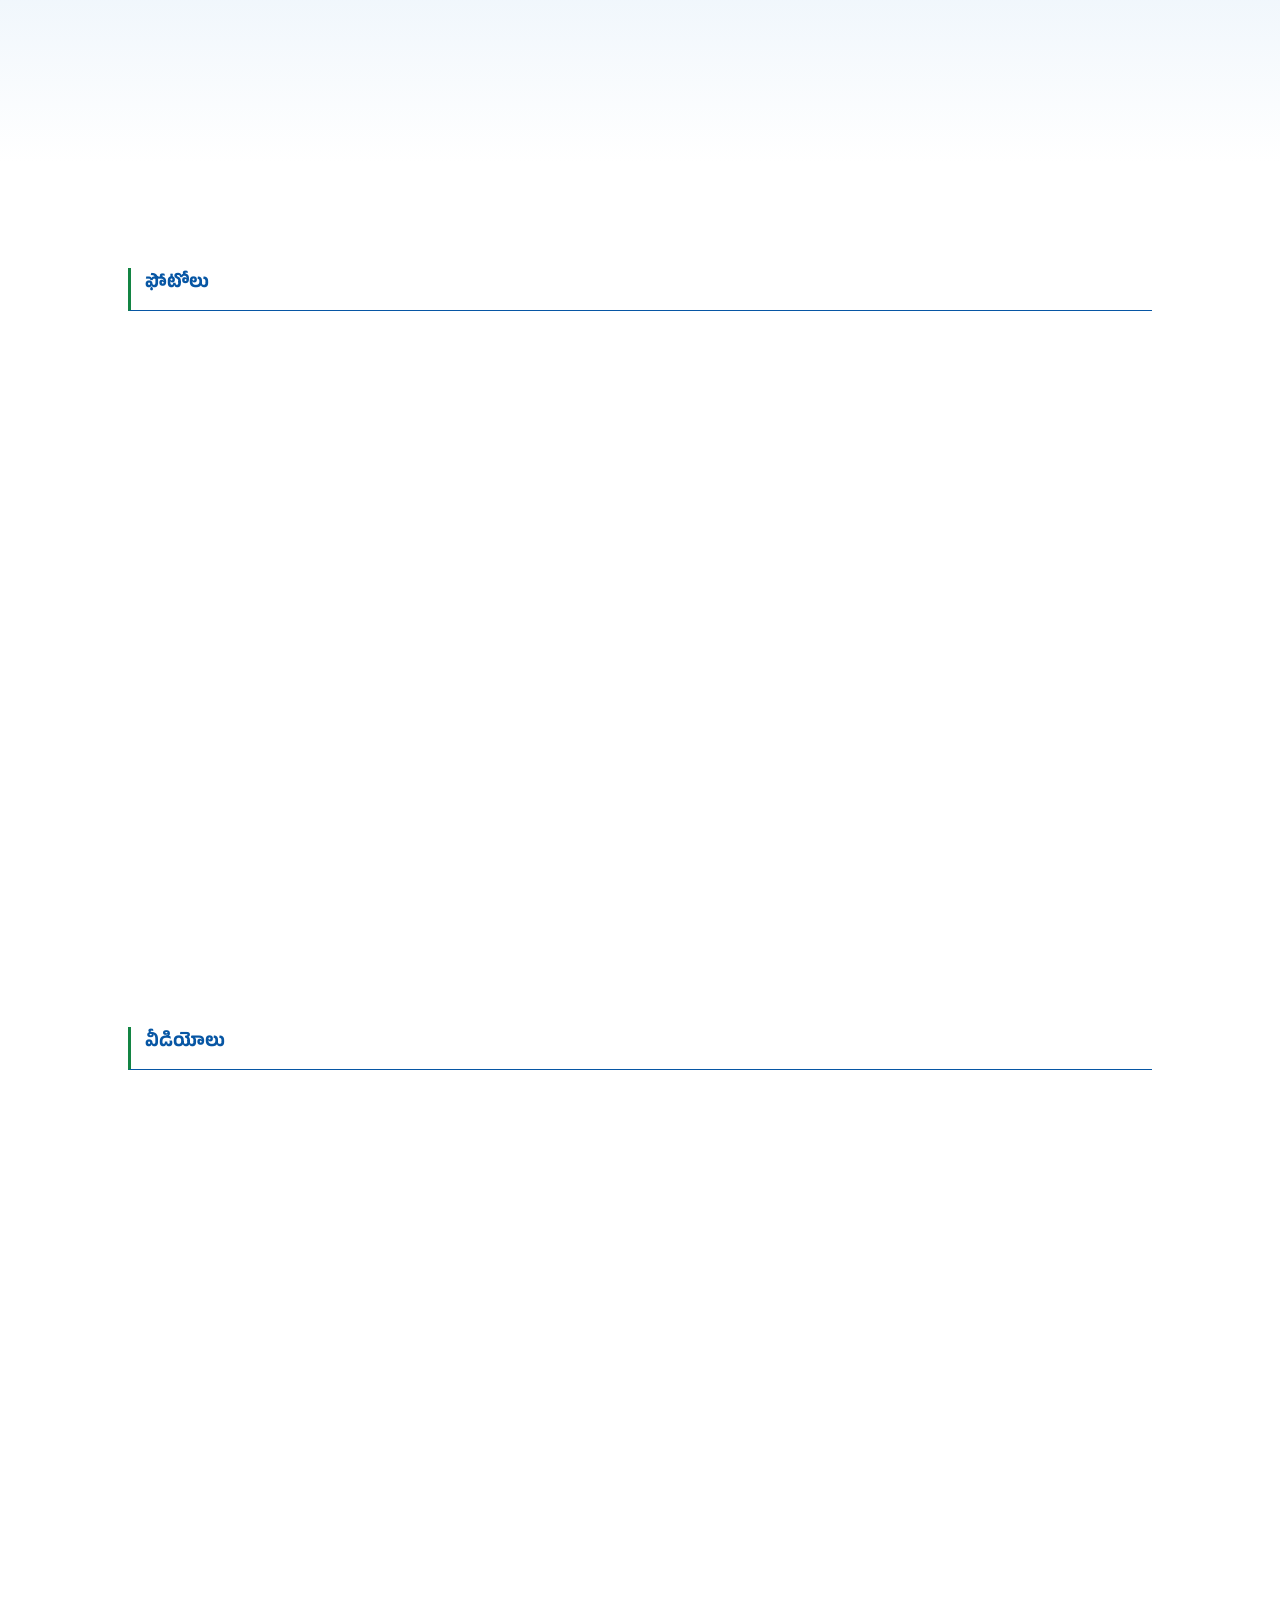
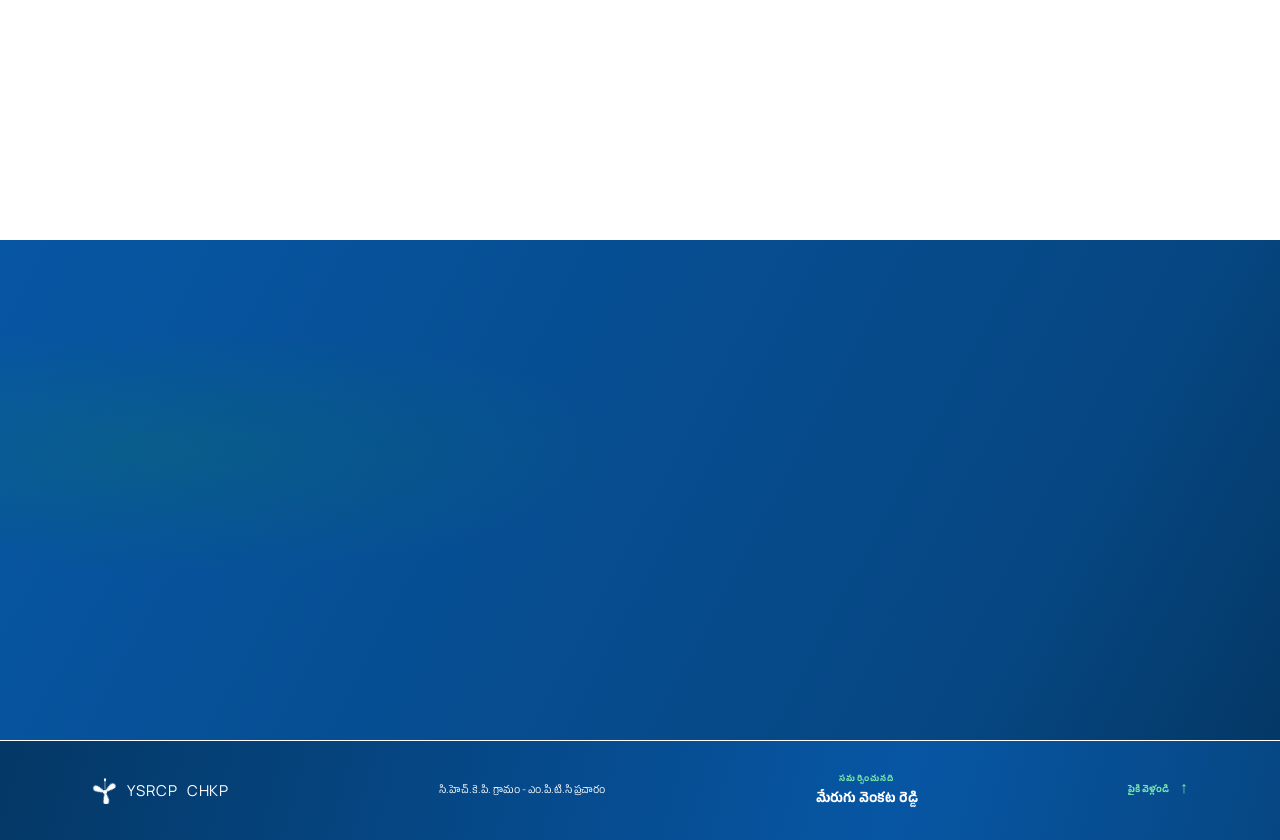
==== commit 7d703f9c: "Added polling day" ====
--- a/index.html
+++ b/index.html
@@ -27,7 +27,7 @@
     <meta http-equiv="Pragma" content="no-cache">
     <meta http-equiv="Expires" content="0">
     <title>YSRCP CHKP Campaign</title>
-    <link rel="stylesheet" href="styles.css?v=38">
+    <link rel="stylesheet" href="styles.css?v=39">
     <script>
       (async () => {
         const status = document.querySelector("#home-status");
--- a/styles.css
+++ b/styles.css
@@ -363,6 +363,27 @@
 .hub-hero-art .hero-stamp { top: 69px; right: 32px; }
 .campaign-section { padding-top: 92px; padding-bottom: 86px; background: linear-gradient(118deg, var(--blue-dark), var(--blue) 72%, var(--blue-deep)); }
 body[data-election="mptc"] .campaign-section { padding-top: 46px; }
+.poll-announcement {
+  display: flex; align-items: center; justify-content: space-between; gap: 20px;
+  width: min(100%, 900px); margin: 0 auto 34px; padding: 18px 24px;
+  border: 1px solid rgba(120, 230, 168, .78); border-left: 5px solid var(--green-on-blue);
+  border-radius: 16px; background: linear-gradient(110deg, rgba(255,255,255,.14), rgba(255,255,255,.07));
+  box-shadow: 0 15px 34px rgba(2, 34, 63, .18);
+  color: var(--white);
+}
+.poll-announcement-date { display: grid; gap: 3px; }
+.poll-announcement-date span {
+  color: var(--green-on-blue); font-size: 10px; font-weight: 800;
+  letter-spacing: .14em; text-transform: uppercase;
+}
+.poll-announcement-date strong { font-size: clamp(19px, 2.4vw, 25px); line-height: 1.35; }
+.poll-announcement > p {
+  margin: 0; color: var(--white); font-size: 15px; font-weight: 700;
+  line-height: 1.7; text-align: right;
+}
+body.telugu .poll-announcement-date span,
+body.telugu .poll-announcement-date strong,
+body.telugu .poll-announcement > p { font-family: var(--telugu); letter-spacing: 0; }
 .campaign-section .section-kicker { color: var(--white); margin-bottom: 25px; }
 .campaign-section .section-kicker span:first-of-type { color: var(--green-on-blue); }
 .campaign-section .fan-section, .about-copy .fan-section { color: var(--green-on-blue); }
@@ -824,6 +845,12 @@
   .scroll-cue { gap: 6px; white-space: nowrap; }
   .campaign-section, .gallery-section { padding-top: 55px; padding-bottom: 58px; }
   body[data-election="mptc"] .campaign-section { padding-top: 30px; }
+  .poll-announcement {
+    flex-direction: column; align-items: flex-start; gap: 7px;
+    margin-bottom: 28px; padding: 16px 18px; border-radius: 14px;
+  }
+  .poll-announcement > p { text-align: left; font-size: 14px; }
+  .poll-announcement-date strong { font-size: 21px; }
   .elections-section { padding-top: 55px; padding-bottom: 62px; }
   .elections-heading { align-items: flex-start; flex-direction: column; gap: 13px; margin-bottom: 24px; }
   .elections-heading h2 { font-size: clamp(35px, 9.5vw, 43px); }
